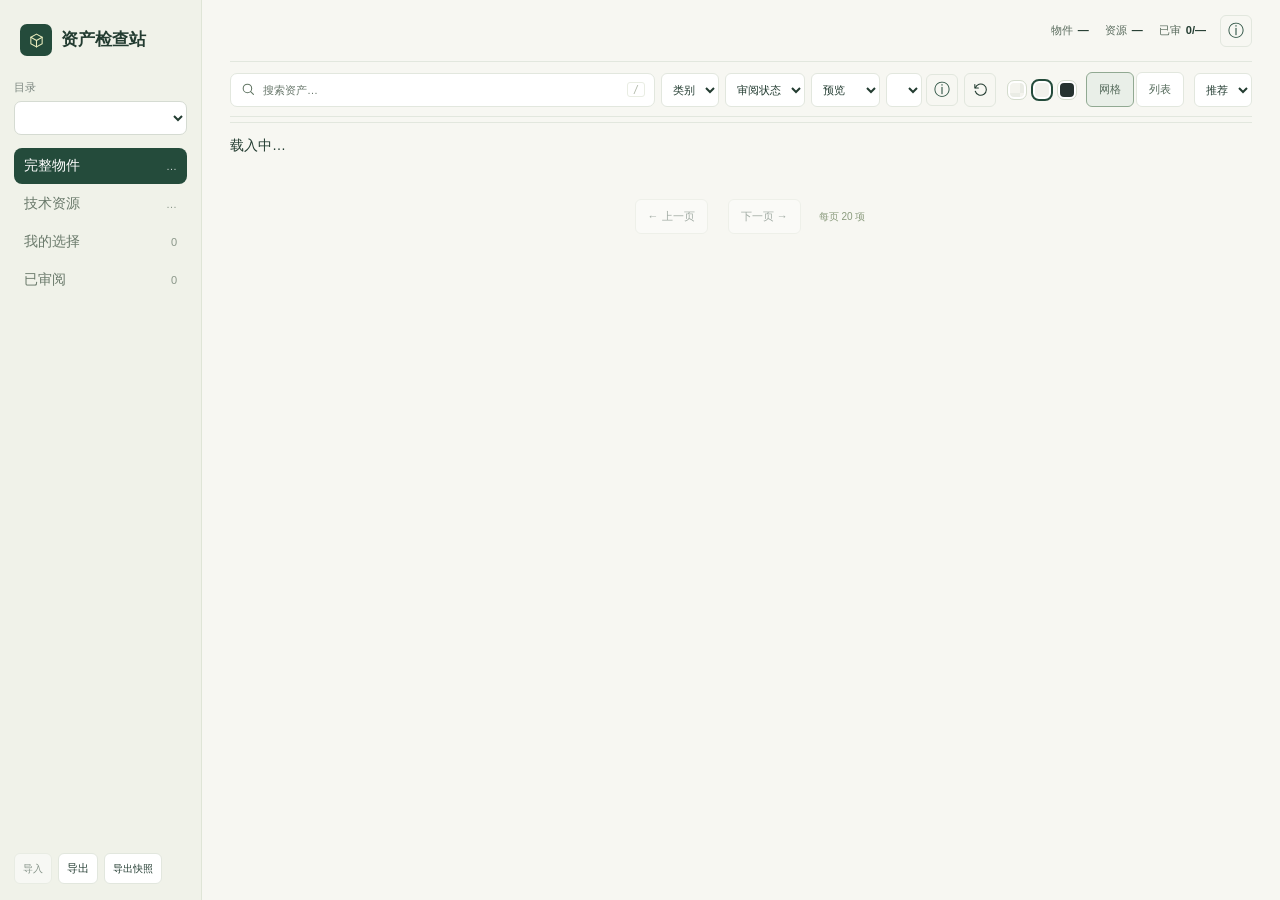
==== apps/reviewer/index.html @ d5996a8d "style(reviewer): strip decorative copy and compact the layout" ====
<!doctype html>
<html lang="zh-CN"><head><meta charset="utf-8"><meta name="viewport" content="width=device-width,initial-scale=1"><meta name="theme-color" content="#244a3a"><meta name="description" content="通用的私有资产审阅工作台"><title>资产检查站</title><link rel="stylesheet" href="style.css"><link rel="stylesheet" href="player-layout.css"><link rel="stylesheet" href="project-panels.css"></head>
<body>
<aside class="sidebar">
  <a class="brand" href="#" aria-label="回到完整物件"><span class="brand-icon"><svg width="21" height="21" viewBox="0 0 24 24" fill="none" stroke="currentColor" stroke-width="1.5" stroke-linecap="round" stroke-linejoin="round" aria-hidden="true"><path d="m12 3 8 4.5v9L12 21l-8-4.5v-9L12 3Z"/><path d="m4 7.5 8 4.5 8-4.5M12 12v9"/></svg></span><span>资产检查站</span></a>
  <label class="project-switch">目录<select id="project-switch" aria-label="选择资产目录"></select></label>
  <button class="nav active" data-view="objects">完整物件<b id="object-count">…</b></button>
  <button class="nav" data-view="technical">技术资源<b id="all-count">…</b></button>
  <button class="nav" data-view="selected">我的选择<b id="selected-count">0</b></button>
  <button class="nav" data-view="reviewed">已审阅<b id="reviewed-count">0</b></button>
  <div class="side-bottom">
    <button id="import-btn" class="text-btn" disabled>导入</button>
    <button id="export-all" class="light-btn">导出</button>
    <button id="export-snapshot" class="text-btn" title="导出完整审阅快照">导出快照</button>
    <input type="file" id="import-file" accept="application/json,.json" hidden>
    <input type="file" id="restore-file" accept="application/json,.json" hidden>
  </div>
</aside>
<main>
<header>
  <h1 id="project-label"></h1>
  <div class="stats" aria-label="资产统计">
    <div><span>物件</span><strong id="stat-mesh">—</strong></div>
    <div><span>资源</span><strong id="stat-preview">—</strong></div>
    <div><span>已审</span><strong><span id="stat-reviewed">0</span><span id="stat-progress">/—</span></strong></div>
  </div>
  <button id="audit-btn" class="audit-btn icon-btn" title="资源说明" aria-label="资源说明">ⓘ</button>
</header>
<p id="offline-consumer-link" hidden></p>
<section class="catalogue">
  <div class="catalogue-toolbar">
    <div class="filters">
      <label class="search"><svg width="16" height="16" viewBox="0 0 24 24" fill="none" stroke="currentColor" stroke-width="1.5" stroke-linecap="round" aria-hidden="true"><circle cx="10.5" cy="10.5" r="6"/><path d="m15 15 4 4"/></svg><input id="search" type="search" placeholder="搜索资产…" aria-label="搜索资产"><kbd>/</kbd></label>
      <select id="category-filter" aria-label="筛选类别"><option value="all">类别</option></select>
      <select id="review-filter" aria-label="筛选审阅状态"><option value="all">审阅状态</option><option value="pending">未审</option><option value="keep">保留</option><option value="check">待查</option><option value="skip">不用</option></select>
      <select id="preview-filter" aria-label="筛选预览"><option value="all">预览</option><option value="yes">有预览</option><option value="no">无预览</option></select>
      <select id="animation-filter" hidden aria-label="筛选动画与特效恢复状态"><option value="all">动作与特效</option><option value="references">动画引用</option><option value="playable">可播放</option></select>
      <div id="render-summary" class="render-summary"><select id="default-profile" aria-label="默认预览渲染方式" title="默认预览渲染方式"></select><button id="profiles-btn" class="text-btn icon-btn" title="渲染方式说明" aria-label="渲染方式说明">ⓘ</button></div>
      <button id="clear-filters" class="icon-btn" title="清除筛选" aria-label="清除筛选"><svg width="16" height="16" viewBox="0 0 24 24" fill="none" stroke="currentColor" stroke-width="1.5" stroke-linecap="round" stroke-linejoin="round" aria-hidden="true"><path d="M4 5v5h5"/><path d="M4.7 9.5a8 8 0 1 1-.1 5"/></svg></button>
    </div>
    <div class="list-options">
      <div class="background-control" role="group" aria-label="预览背景">
        <button class="swatch checker" data-bg="checker" title="棋盘" aria-label="棋盘背景"></button>
        <button class="swatch light active" data-bg="light" title="浅色" aria-label="浅色背景"></button>
        <button class="swatch dark" data-bg="dark" title="深色" aria-label="深色背景"></button>
      </div>
      <div class="layout-control" role="group" aria-label="显示布局"><button id="layout-grid" class="light-btn" aria-pressed="true">网格</button><button id="layout-list" class="light-btn" aria-pressed="false">列表</button></div>
      <select id="dataset-select" aria-label="选择资源数据集" hidden></select>
      <select id="sort" aria-label="排序"><option value="featured">推荐</option><option value="name">名称</option><option value="triangles">面数</option><option value="type">类型</option></select>
    </div>
    <div id="facet-filters" class="facet-filters"></div>
    <p id="default-profile-note" class="notice error" role="alert" hidden></p>
  </div>
  <div class="tabs" id="tabs" role="tablist" aria-label="资产类型"></div>
  <p id="result-description" role="status">载入中…</p>
  <div id="load-error" class="notice error" hidden></div>
  <div id="storage-warning" class="notice" hidden>浏览器存储不可用。当前标记仅保留到本页关闭，请及时导出审阅记录。</div>
  <div id="grid" class="grid" role="region" tabindex="-1" aria-live="polite"></div>
  <div class="empty" id="empty" hidden><h3>没有匹配结果</h3><button id="empty-reset" class="primary-btn">清除筛选</button></div>
  <nav id="pagination" class="pagination" aria-label="资产分页"><span id="shown-count" class="page-range" aria-live="polite"></span><div class="pagination-controls"><button id="page-prev" class="light-btn" aria-label="上一页资产" disabled>← 上一页</button><div id="page-numbers" class="page-numbers" aria-label="页码"></div><button id="page-next" class="light-btn" aria-label="下一页资产" disabled>下一页 →</button></div><small id="page-summary">每页 20 项</small></nav>
</section>
<footer hidden><div class="mobile-footer"><button id="mobile-audit" class="text-btn">资源说明</button><button id="mobile-import" class="text-btn" disabled>导入</button></div></footer>
</main>
<div id="selection-bar" class="selection-bar" hidden><div>已选 <strong id="selection-number">0</strong> 项<button id="clear-selection" class="text-btn">清空</button></div><div><button id="compare-btn" class="light-btn">比较</button><button id="export-csv" class="light-btn">导出 CSV</button><button id="export-json" class="primary-btn">导出 JSON</button></div></div>
<dialog id="detail-modal" class="detail-modal"><div class="modal-top"><div class="detail-heading"><h2 id="detail-title"></h2><div id="detail-id" class="mono"></div><div id="detail-tags" class="tags"></div></div><div class="modal-actions"><span id="detail-index"></span><button id="prev-asset" class="icon-btn" aria-label="上一个资产" title="上一个资产"><svg aria-hidden="true" viewBox="0 0 24 24" width="18" height="18" fill="none" stroke="currentColor" stroke-width="1.7" stroke-linecap="round" stroke-linejoin="round"><path d="m15 6-6 6 6 6"/></svg></button><button id="next-asset" class="icon-btn" aria-label="下一个资产" title="下一个资产"><svg aria-hidden="true" viewBox="0 0 24 24" width="18" height="18" fill="none" stroke="currentColor" stroke-width="1.7" stroke-linecap="round" stroke-linejoin="round"><path d="m9 6 6 6-6 6"/></svg></button><button class="icon-btn" popovertarget="detail-evidence" aria-label="预览说明" title="预览说明">ⓘ</button><button class="close-modal icon-btn" aria-label="关闭">✕</button></div></div><div class="detail-layout"><section class="preview-panel" aria-label="模型与播放器" tabindex="-1"><div class="render-control-bar"><select id="resource-variant" aria-label="选择关联模型或实现" hidden></select><button id="toggle-render-compare" class="light-btn">渲染对比</button></div><div id="render-viewports" class="render-viewports"><div class="render-pane"><label class="profile-selector">视图 A<select id="profile-a" aria-label="视图 A 渲染模式"></select></label><div id="preview-stage" class="preview-stage light"></div></div><div class="render-pane" id="compare-pane" hidden><label class="profile-selector">视图 B<select id="profile-b" aria-label="视图 B 渲染模式"></select></label><div id="preview-stage-b" class="preview-stage light"></div></div></div><div class="preview-toolbar"><span id="preview-caption"></span><div><button id="wireframe-btn" class="light-btn" hidden>线框</button><button id="reset-camera" class="light-btn" hidden>重置视角</button></div></div><section id="animation-panel" class="animation-panel" aria-label="原始动作预览" hidden><div class="animation-heading"><strong id="animation-heading-label">动作</strong><span id="animation-loop"></span></div><div class="animation-choices"><label id="animation-library-wrap" class="animation-mode-selector" hidden>查看<select id="animation-library" aria-label="动作内容分类"><option value="recommended">推荐动作</option><option value="clips">原始片段</option><option value="references">未转换引用</option></select></label><label id="animation-mode-wrap" class="animation-mode-selector" hidden>恢复模式<select id="animation-mode" aria-label="选择动作恢复模式"><option value="constraint">离线约束重建</option><option value="source">原始轨道</option></select></label></div><div id="animation-controls" hidden><div class="animation-main-controls"><button id="animation-toggle" class="primary-btn" aria-label="播放当前原始动作" aria-pressed="false">播放</button><button id="animation-stop" class="light-btn" aria-label="停止并回到动作起点">停止</button><label>动作<select id="animation-clip" aria-label="选择动作或流程"></select></label><label>速度<select id="animation-speed" aria-label="动作播放速度"><option value="0.1">0.1×</option><option value="0.25">0.25×</option><option value="0.5">0.5×</option><option value="1" selected>1×</option><option value="1.5">1.5×</option><option value="2">2×</option></select></label><label>重复<select id="animation-repeat" aria-label="当前选择重复方式"><option value="source">按源设置</option><option value="once">仅一次</option><option value="repeat">循环</option></select></label></div><div class="animation-progress"><input id="animation-seek" type="range" min="0" max="1000" step="1" value="0" aria-label="动作时间"><output id="animation-time">0.00 秒 / 0.00 秒</output></div></div><p id="animation-status" role="status"></p></section></section><section class="detail-info"><label class="selection-check"><input type="checkbox" id="detail-selected"> 加入我的选择</label><div id="detail-metrics" class="detail-metrics"></div><div aria-live="polite"><section id="model-warnings" aria-labelledby="model-warnings-title" hidden><h3 id="model-warnings-title">模型预览限制</h3><ul id="model-warnings-list"></ul><p id="model-warnings-extra" hidden></p></section></div><div id="detail-evidence" class="player-evidence" popover role="region" aria-label="预览说明"><h3>预览说明</h3><p id="preview-interaction"></p><p id="preview-playback-note"></p><p id="profile-note-a" class="profile-note"></p><p id="profile-note-b" class="profile-note" hidden></p><p id="animation-current-summary" class="animation-current-summary"></p><p id="animation-clip-note" class="animation-clip-note" hidden></p><a id="animation-evidence-link" class="text-btn" target="_blank" rel="noopener" hidden>动作来源</a><details id="animation-clip-limitations" hidden><summary>当前片段的来源、误差与限制</summary><p id="animation-clip-limitations-text"></p></details><details id="animation-overall-limitations" hidden><summary>这个物件的整体恢复范围</summary><p id="animation-overall-limitations-text"></p></details><details id="animation-limitations" hidden></details><button id="animation-source" class="text-btn" hidden>源元数据</button><p class="preview-disclaimer" id="preview-disclaimer"></p><div class="assembly-evidence" id="assembly-evidence"></div></div><details class="technical-details"><summary>技术详情</summary><section id="item-evidence" class="item-evidence" hidden></section></details><div id="object-relations" class="object-relations"></div><div class="info-section"><h3>审阅</h3><div class="review-buttons"><button data-status="pending">未审</button><button data-status="keep">保留</button><button data-status="check">待查</button><button data-status="skip">不用</button></div><label for="comment">备注</label><textarea id="comment" maxlength="10000"></textarea><div id="save-status" class="save-status" role="status"></div></div><div class="info-section"><h3>来源与恢复</h3><dl id="detail-provenance"></dl><div id="detail-downloads" class="detail-downloads"></div></div></section></div></dialog>
<dialog id="weapon-effects-modal" class="text-modal"><div class="modal-top"><h2>枪口、弹道与弹壳</h2><button class="close-modal icon-btn" aria-label="关闭">✕</button></div><div id="weapon-effects-content"><p>载入中…</p></div></dialog><dialog id="research-modal" class="text-modal"><div class="modal-top"><h2>程序与地形</h2><button class="close-modal icon-btn" aria-label="关闭">✕</button></div><div id="research-content"></div></dialog><dialog id="resource-modal" class="text-modal"><div class="modal-top"><h2 id="resource-title">组成资源</h2><button class="close-modal icon-btn" aria-label="关闭">✕</button></div><div id="resource-content"></div></dialog><dialog id="profiles-modal" class="text-modal"><div class="modal-top"><h2>渲染方式与证据</h2><button class="close-modal icon-btn" aria-label="关闭">✕</button></div><div id="profiles-content"></div></dialog><dialog id="audit-modal" class="text-modal"><div class="modal-top"><h2>资源说明</h2><button class="close-modal icon-btn" aria-label="关闭">✕</button></div><div id="audit-content"></div></dialog>
<dialog id="compare-modal" class="compare-modal"><div class="modal-top"><h2>比较</h2><button class="close-modal icon-btn" aria-label="关闭">✕</button></div><div id="compare-grid"></div></dialog>
<div id="toast" role="status" hidden></div><script type="module" src="app.mjs"></script></body></html>
---- apps/reviewer/style.css ----
:root{--green:#244b3b;--green-dark:#173c2c;--green-pale:#e9efe8;--cream:#f7f7f2;--paper:#fff;--ink:#233c31;--muted:#7c8780;--border:#e2e7de;--orange:#bc8152;--shadow:0 6px 26px #18392b08}*{box-sizing:border-box}body{margin:0;background:var(--cream);font-family:Inter,-apple-system,BlinkMacSystemFont,"Segoe UI","PingFang SC","Microsoft YaHei",sans-serif;color:var(--ink);font-size:14px}button,input,select,textarea{font:inherit}button{cursor:pointer}button,a,input,textarea,select{touch-action:manipulation}button:focus-visible,a:focus-visible,input:focus-visible,select:focus-visible,textarea:focus-visible{outline:3px solid #81a88a;outline-offset:3px}button{color:inherit}a{color:inherit}.sidebar{position:fixed;inset:0 auto 0 0;width:232px;background:#f0f2e9;border-right:1px solid #dfe5d7;display:flex;flex-direction:column;padding:37px 20px 25px;z-index:10}.brand{display:flex;gap:12px;align-items:flex-start;text-decoration:none;font-size:21px;letter-spacing:1.8px;font-weight:800;line-height:1.12;padding:0 8px}.brand-icon{display:grid;place-items:center;width:42px;height:42px;border-radius:12px;background:var(--green);color:#e8ebbd;font-size:34px;margin-top:3px}.brand small{font-size:11px;display:block;letter-spacing:4px;margin-top:10px;font-weight:500}.side-label{font-size:9px;letter-spacing:2px;color:#8a957b;margin:26px 9px 30px}.nav-label{font-size:11px;color:#8a958c;padding:0 12px;margin-bottom:11px}.category-label{margin-top:27px}.nav{display:flex;align-items:center;gap:11px;width:100%;background:none;border:0;border-radius:8px;padding:12px;text-align:left;margin:3px 0;color:#69796a}.nav:hover{background:#e6ebdf}.nav.active{background:var(--green);color:white;box-shadow:0 4px 8px #1430210c}.nav span{width:16px;font-size:18px}.nav b{font-size:11px;margin-left:auto;font-weight:500;color:inherit;opacity:.75}.side-bottom{margin-top:auto;padding:24px 9px 0}.audit-btn{border:0;border-bottom:1px solid #dce3d4;background:none;width:100%;text-align:left;padding:0 0 20px;font-size:12px}.audit-btn span{float:right}.private-label{font-size:11px;margin-top:20px}.private-label span{font-size:9px;color:#7e9c6c;margin-right:5px}.side-bottom p{font-size:10px;line-height:1.9;color:var(--muted);margin:9px 0}.text-btn{background:none;border:0;padding:0;color:var(--green);font-size:12px;text-decoration:underline;text-underline-offset:3px}.side-bottom .text-btn{font-size:10px}main{margin-left:232px;padding:45px 46px 20px;max-width:1900px}header{display:flex;align-items:center;justify-content:space-between;margin-bottom:29px}.eyebrow{font-size:10px;letter-spacing:1.5px;color:#8a9789;display:flex;align-items:center;gap:7px}.eyebrow>span:first-child{color:#8b9e77;font-size:8px}.tag{font-size:8px;border:1px solid #d7dfcf;border-radius:4px;padding:3px 5px;margin-left:7px;letter-spacing:1px;color:#6c806a}h1{font-family:Georgia,"Songti SC","STSong",serif;font-size:35px;line-height:1.4;letter-spacing:1px;font-weight:500;margin:14px 0 8px}.subtitle{color:#829080;font-size:12px;letter-spacing:.5px;margin:0}.subtitle span{margin:0 12px;color:#c1c8ba}.header-note{font-size:11px;color:#9ba393;text-align:right;line-height:2.2;border-left:1px solid var(--border);padding-left:25px}.header-note strong{font-weight:400;color:#788773}.stats{display:grid;grid-template-columns:repeat(4,1fr);background:white;border:1px solid var(--border);border-radius:13px;margin-bottom:37px;padding:24px 0;box-shadow:var(--shadow)}.stats>div{display:flex;flex-direction:column;padding:0 27px;border-right:1px solid var(--border)}.stats>div:last-child{border:0}.stats span{font-size:11px;color:#83907f}.stats strong{font-size:29px;line-height:1.6;font-weight:600;letter-spacing:-1px}.stats strong>span{font-size:inherit;color:inherit}.stats em{font-size:14px;letter-spacing:0;font-weight:400;font-style:normal;color:#a1a99b}.stats small{font-size:10px;color:#a4ad9e}.section-head{display:flex;justify-content:space-between;align-items:center;margin-bottom:23px}h2{font-size:19px;font-weight:600;letter-spacing:.3px;margin:0}.section-head h2 span{font-size:11px;background:#e9ede3;padding:3px 7px;border-radius:4px;font-weight:400;margin-left:9px;color:#778972}.section-head p{font-size:11px;color:#9ba594;margin:8px 0 0}.light-btn,.primary-btn,.icon-btn{border:1px solid var(--border);background:white;border-radius:6px;padding:9px 12px;font-size:11px;white-space:nowrap}.light-btn:hover{background:#f0f3ed}.primary-btn{background:var(--green);color:#fff;border-color:var(--green)}.primary-btn:hover{background:var(--green-dark)}.icon-btn{font-size:17px;padding:5px 9px;background:transparent;line-height:1.4}.tabs{display:flex;gap:22px;border-bottom:1px solid var(--border);margin-bottom:18px;overflow-x:auto}.tab{flex-shrink:0;border:0;background:none;font-size:12px;padding:0 0 12px;color:#83907f;border-bottom:2px solid transparent}.tab span{font-size:10px;margin-left:5px;color:#a2ad99}.tab.active{color:var(--green);border-bottom-color:var(--green);font-weight:600}.filters{display:flex;gap:9px}.search{display:flex;align-items:center;border:1px solid var(--border);border-radius:7px;background:white;flex:1;min-width:130px;padding:0 12px}.search>span{font-size:23px;color:#88947e;margin-right:9px}.search input{background:transparent;border:0;outline:0;width:100%;font-size:11px;padding:11px 0;color:var(--ink)}.search input::placeholder{color:#a1aa9a}.search kbd{font-size:10px;border:1px solid #e9ede3;padding:1px 5px;border-radius:3px;color:#b2baaa}.filters select,.background-control select{border:1px solid var(--border);border-radius:6px;font-size:11px;color:#798772;background:white;padding:0 25px 0 10px;max-width:180px}.list-options{display:flex;align-items:center;justify-content:space-between;margin:19px 0 13px;color:#95a08c;font-size:10px;gap:10px}.background-control{display:flex;align-items:center;gap:6px}.background-control>span{margin-right:4px}.background-control select{font-size:10px;padding:5px 20px 5px 9px;margin-left:10px;max-width:140px;background:transparent}.swatch{width:18px;height:18px;border:2px solid white;border-radius:3px;outline:1px solid #d4dccd}.swatch.active{outline:2px solid var(--green)}.checker{background-color:#f4f4ee;background-image:linear-gradient(45deg,#eaece5 25%,transparent 25%),linear-gradient(-45deg,#eaece5 25%,transparent 25%),linear-gradient(45deg,transparent 75%,#eaece5 75%),linear-gradient(-45deg,transparent 75%,#eaece5 75%);background-size:20px 20px;background-position:0 0,0 10px,10px -10px,-10px 0}.light{background:#f1f1ec}.dark{background:#26322f}.grid{display:grid;grid-template-columns:repeat(4,minmax(0,1fr));gap:17px}.asset-card{border:1px solid var(--border);border-radius:10px;background:white;overflow:hidden;transition:box-shadow .2s,border-color .2s;position:relative;min-width:0}.asset-card:hover{border-color:#abb9a0;box-shadow:0 6px 18px #1739220a}.asset-card.selected{border-color:#517956;box-shadow:0 0 0 1px #517956}.card-preview{aspect-ratio:1.3;position:relative;overflow:hidden;cursor:pointer;display:flex;align-items:center;justify-content:center;width:100%;border:0}.card-preview img{height:100%;width:100%;object-fit:contain;transition:transform .25s}.card-preview:hover img{transform:scale(1.045)}.card-type{position:absolute;bottom:9px;left:9px;display:inline-flex;align-items:center;border:1px solid #dbe2d3;background:#fffffff0;border-radius:4px;padding:4px 6px;font-size:9px;color:#78866f;line-height:1}.card-check{position:absolute;top:10px;left:10px;z-index:1;width:18px;height:18px;margin:0;accent-color:var(--green);cursor:pointer}.card-review{position:absolute;top:10px;right:10px;z-index:1;border-radius:4px;padding:3px 5px;font-size:9px;background:#fff9;color:#7c8876}.card-review.keep{background:#e5f1df;color:#53773f}.card-review.check{background:#fff1d4;color:#ac7a21}.card-review.skip{background:#e9e9e6;color:#81867d}.card-body{padding:13px 13px 12px;cursor:pointer}.card-body h3{font-size:12px;font-weight:600;line-height:1.5;margin:0 0 6px;white-space:nowrap;overflow:hidden;text-overflow:ellipsis}.card-meta{display:flex;justify-content:space-between;font-size:9px;color:#9da694;gap:4px}.card-source{font-size:9px;color:#b2b9ac;margin-top:9px;white-space:nowrap;overflow:hidden;text-overflow:ellipsis;border-top:1px solid #f0f2ec;padding-top:8px}.placeholder-preview{display:flex;flex-direction:column;gap:12px;align-items:center;font-size:10px;color:#8d9b83;text-align:center;max-width:90%;line-height:1.6}.placeholder-preview strong{font-size:37px;font-weight:400;color:#afba9d}.load-more-row{display:flex;align-items:center;justify-content:center;gap:15px;margin:28px 0 36px}.load-more-row span{font-size:10px;color:#9ba793}footer{display:flex;justify-content:space-between;border-top:1px solid var(--border);padding:19px 0 85px;color:#a7b09e;font-size:9px;letter-spacing:.7px}.selection-bar{position:fixed;bottom:24px;left:calc(232px + 46px);right:46px;max-width:1530px;z-index:15;display:flex;justify-content:space-between;align-items:center;border:1px solid #d6dfcd;background:#ffffffed;backdrop-filter:blur(12px);box-shadow:0 5px 25px #183a2315;border-radius:10px;padding:12px 17px;font-size:12px;gap:10px}.selection-bar>div{display:flex;align-items:center;gap:12px}.selection-bar small{font-size:9px;color:#9aa68f;margin-left:5px}.selection-dot{height:7px;width:7px;background:#769d63;border-radius:100%}.selection-bar .text-btn{margin-left:6px;font-size:10px}.empty{padding:80px 20px;text-align:center}.empty>span{font-size:40px;color:#a8b39e}.empty h3{font-weight:500}.empty p{color:#8e9c84;font-size:12px}.empty button{margin-top:15px}.notice{padding:13px;border:1px solid #dccca2;background:#fff6dc;font-size:12px;border-radius:7px;line-height:1.7;margin-bottom:15px}.notice.error{background:#fff0e6;border-color:#deba9d}dialog{border:1px solid var(--border);border-radius:15px;padding:0;background:#fff;color:var(--ink);box-shadow:0 20px 80px #18342325;max-height:92vh;width:min(1140px,95vw)}dialog::backdrop{background:#182b225f;backdrop-filter:blur(4px)}.modal-top{display:flex;justify-content:space-between;align-items:center;padding:19px 23px;border-bottom:1px solid var(--border);gap:10px}.modal-top>div:last-child{display:flex;gap:7px}.modal-top .eyebrow span{font-size:10px;margin-left:15px;color:#96a28b}.modal-top .icon-btn{border:0}.detail-layout{display:grid;grid-template-columns:minmax(0,1.3fr) minmax(320px,1fr);max-height:calc(92vh - 73px);overflow:auto}.preview-panel{padding:22px;background:#f9faf6;min-width:0;border-right:1px solid var(--border)}.preview-stage{position:relative;aspect-ratio:1.06;border:1px solid var(--border);border-radius:10px;display:flex;align-items:center;justify-content:center;overflow:hidden}.preview-stage img{width:100%;height:100%;object-fit:contain}.preview-stage canvas{width:100%;height:100%;touch-action:none;cursor:grab;display:block}.preview-stage canvas:active{cursor:grabbing}.preview-stage audio{max-width:85%}.preview-toolbar{display:flex;align-items:center;justify-content:space-between;font-size:10px;color:#8d9a81;margin-top:13px;gap:10px}.preview-toolbar>div{display:flex;gap:5px}.preview-toolbar button{font-size:10px;padding:6px 8px}.preview-disclaimer{font-size:10px;line-height:1.9;color:#a2ac97;margin:18px 0 5px}.detail-info{padding:24px 26px 30px;min-width:0}.tags{display:flex;gap:7px;margin-bottom:12px;flex-wrap:wrap}.tags span{font-size:9px;background:#eef2e7;color:#7a8c6d;border-radius:4px;padding:4px 6px}.detail-info h2{font-size:23px;overflow-wrap:anywhere;line-height:1.35}.mono{font-family:ui-monospace,SFMono-Regular,monospace;font-size:10px;color:#a4ad9a;margin-top:8px;overflow-wrap:anywhere}.selection-check{font-size:11px;display:flex;gap:6px;align-items:center;margin:17px 0;color:#6f8064}.selection-check input{accent-color:var(--green)}.detail-metrics{display:grid;grid-template-columns:1fr 1fr;gap:11px;border:1px solid var(--border);background:#f8faf5;border-radius:7px;padding:14px}.detail-metrics span{font-size:9px;color:#9ca88f;display:block;margin-bottom:5px}.detail-metrics strong{font-size:13px;font-weight:500;color:#667a58}.info-section{border-top:1px solid var(--border);margin-top:22px;padding-top:18px}.info-section h3{font-size:12px;margin:0 0 14px;font-weight:600}.info-section h3 small{font-size:9px;font-weight:400;color:#a1ad93;float:right}.review-buttons{display:grid;grid-template-columns:repeat(4,1fr);gap:5px}.review-buttons button{font-size:10px;padding:8px 2px;border:1px solid var(--border);background:white;border-radius:5px;white-space:nowrap}.review-buttons button.active{background:var(--green);border-color:var(--green);color:white}.info-section>label{font-size:11px;color:#86967a;display:block;margin:16px 0 9px}.info-section textarea{width:100%;min-height:100px;border:1px solid var(--border);border-radius:6px;background:#fcfdf9;padding:11px;font-size:11px;color:var(--ink);line-height:1.8;resize:vertical}.info-section textarea::placeholder{color:#b3bcaa}.save-status{font-size:9px;color:#9eab90;margin-top:7px}dl{margin:0;font-size:10px;line-height:1.8}dt{color:#a2ae95;float:left;clear:left;width:82px}dd{margin-left:88px;color:#788a6b;overflow-wrap:anywhere;margin-bottom:8px}.text-modal{width:min(700px,93vw)}.text-modal #audit-content{padding:22px 28px 30px;font-size:12px;color:#77866c;line-height:1.9}.text-modal h3{font-size:13px;color:var(--ink);margin:23px 0 8px}.text-modal p{margin:8px 0}.text-modal ul{padding-left:20px}.text-modal a{color:var(--green)}.text-modal code{font-size:10px;overflow-wrap:anywhere}.compare-modal{width:min(1300px,95vw)}.compare-modal .modal-top>div{display:block}.compare-modal p{font-size:11px;color:#95a18a;margin:7px 0 0}#compare-grid{display:grid;grid-template-columns:repeat(var(--cols),minmax(0,1fr));gap:16px;padding:22px;overflow:auto}.compare-item{min-width:0}.compare-image{aspect-ratio:1.2;border-radius:8px;display:flex;align-items:center;justify-content:center;overflow:hidden}.compare-image img{width:100%;height:100%;object-fit:contain}.compare-item h3{font-size:13px;overflow-wrap:anywhere;min-height:34px}.compare-item .detail-metrics{margin-bottom:16px}.compare-item .primary-btn{margin-top:16px;width:100%}#toast{position:fixed;bottom:100px;left:50%;transform:translateX(-50%);z-index:100;background:var(--green-dark);color:#fff;padding:12px 20px;border-radius:8px;box-shadow:0 5px 25px #12332120;font-size:12px;max-width:90vw;line-height:1.7}.mobile-only{display:none}[hidden]{display:none!important}
@media(min-width:1500px){.grid{grid-template-columns:repeat(5,minmax(0,1fr))}main{padding-left:55px;padding-right:55px}}@media(max-width:1150px){main{padding:35px 26px 20px}.grid{grid-template-columns:repeat(3,minmax(0,1fr));gap:13px}.selection-bar{left:258px;right:26px}.header-note{display:none}.stats>div{padding:0 19px}.tabs{gap:16px}}@media(max-width:850px){.sidebar{width:190px;padding:28px 13px 20px}.brand{font-size:18px;gap:9px}.brand-icon{width:32px;height:36px;font-size:28px}.side-label{letter-spacing:1.4px}.side-bottom{padding-left:6px;padding-right:6px}main{margin-left:190px;padding:28px 21px}.grid{grid-template-columns:repeat(2,minmax(0,1fr))}h1{font-size:29px}.stats{padding:19px 0}.stats>div{padding:0 13px}.stats strong{font-size:23px}.stats small{font-size:8px}.stats span{font-size:10px}.filters{flex-wrap:wrap}.search{flex-basis:100%}.filters select{height:33px;flex:1;max-width:none}.selection-bar{left:211px;right:21px;flex-wrap:wrap}.selection-bar>div:last-child{width:100%;justify-content:flex-end}.detail-layout{grid-template-columns:1fr 1fr}.preview-panel{padding:16px}.detail-info{padding:20px 18px}.preview-toolbar{flex-wrap:wrap}.detail-info h2{font-size:20px}.review-buttons{grid-template-columns:1fr 1fr}.background-control>span{display:none}}@media(max-width:620px){.sidebar{position:relative;width:100%;padding:19px 20px 0;display:flex;flex-direction:row;flex-wrap:wrap;align-items:center;gap:0;background:#eef2e7;border:0;border-bottom:1px solid var(--border)}.brand{font-size:14px;gap:9px;line-height:1.12;padding:0}.brand small{font-size:9px;letter-spacing:3px;margin-top:6px}.brand-icon{height:32px;width:32px;font-size:25px}.side-label{margin:0 0 0 auto;font-size:8px;letter-spacing:1px}.nav-label,.side-bottom,#side-categories{display:none}.sidebar>.nav{width:auto;margin:20px 0 0;padding:11px 13px;border-radius:0;background:none;box-shadow:none;font-size:11px;border-bottom:2px solid transparent;flex:1;gap:7px}.sidebar>.nav.active{color:var(--green);border-color:var(--green);font-weight:600}.sidebar>.nav span{font-size:15px;width:auto}.sidebar>.nav b{font-size:9px}.sidebar>.nav:first-of-type{margin-left:0}.sidebar>.nav:nth-of-type(1){clear:left}.sidebar::after{content:"";height:0;flex-basis:100%;order:0}.brand,.side-label{order:-2}.sidebar>.nav{order:1}main{margin:0;padding:27px 18px 10px}header{margin-bottom:22px}.eyebrow{font-size:8px;letter-spacing:1.1px}h1{font-size:29px;margin:13px 0 10px}.subtitle{font-size:10px}.stats{margin-bottom:27px;padding:17px 0;border-radius:10px}.stats>div{padding:0 10px}.stats strong{font-size:24px}.stats small{font-size:8px;line-height:1.5}.stats span{font-size:9px}.stats em{font-size:10px}.section-head{margin-bottom:22px}.section-head h2{font-size:18px}.section-head p{font-size:10px}.section-head .light-btn{font-size:10px}.tabs{gap:19px}.tab{font-size:11px}.search input{font-size:12px;padding:12px 0}.filters select{font-size:10px}.grid{gap:11px}.card-body{padding:11px 10px}.card-body h3{font-size:11px}.card-source{font-size:8px}.card-meta{font-size:8px}.card-type{font-size:8px;padding:3px 4px;left:7px;bottom:7px}.card-review{font-size:8px;right:7px;top:8px}.card-check{height:16px;width:16px;left:8px;top:8px}.list-options{font-size:9px;align-items:flex-start}.background-control select{font-size:8px;max-width:93px;margin-left:5px}.background-control{gap:5px}.swatch{height:15px;width:15px}.selection-bar{left:12px;right:12px;bottom:12px;padding:10px 12px;gap:8px}.selection-bar>div{font-size:10px}.selection-bar .light-btn,.selection-bar .primary-btn{font-size:9px;padding:8px 10px}.selection-bar>div:last-child{justify-content:space-between;gap:6px}.selection-bar small{display:none}.detail-modal{width:96vw;max-height:94vh}.modal-top{padding:14px 16px}.detail-layout{display:block;max-height:calc(94vh - 63px)}.preview-panel{border-right:0;border-bottom:1px solid var(--border);padding:15px}.preview-stage{aspect-ratio:1.3}.preview-toolbar{font-size:9px}.preview-disclaimer{font-size:9px;margin:10px 0 0}.detail-info{padding:20px}.detail-info h2{font-size:23px}.detail-metrics{grid-template-columns:repeat(4,1fr);padding:12px;gap:8px}.detail-metrics strong{font-size:11px}.detail-metrics span{font-size:8px}.review-buttons{grid-template-columns:repeat(4,1fr)}.info-section textarea{font-size:12px}.text-modal #audit-content{padding:15px 20px}.compare-modal{width:97vw}#compare-grid{gap:10px;padding:15px;grid-template-columns:repeat(var(--cols),minmax(160px,1fr))}.compare-item .detail-metrics{grid-template-columns:1fr 1fr}footer{flex-direction:column;gap:10px;font-size:8px;padding-bottom:100px}.mobile-only{display:none}#toast{bottom:135px}}@media(prefers-reduced-motion:reduce){*{transition:none!important;scroll-behavior:auto!important}}

.detail-downloads{display:flex;gap:8px;margin-top:15px;flex-wrap:wrap}.detail-downloads a{text-decoration:none}.filters select{max-width:146px}.filters{flex-wrap:wrap}.search{min-width:220px}.light-btn.active{background:var(--green-pale);border-color:#6f946a}button:disabled{cursor:not-allowed}
@media(max-width:620px){.filters select{max-width:none;flex-basis:25%;padding-right:18px}.search{flex-basis:100%;min-width:150px}.filters .icon-btn{margin-left:auto}}
/* Object-centred workbench, v2 */
.render-summary{display:flex;align-items:center;justify-content:space-between;gap:16px;border:1px solid #dce5d4;background:#eef3e8;border-radius:9px;padding:15px 18px;margin-bottom:23px}.render-summary>div{display:flex;align-items:center;gap:12px;flex-wrap:wrap}.render-summary strong{font-size:12px;font-weight:500}.render-summary>div>span:last-child{font-size:10px;color:#88967d}.render-summary-icon{font-size:22px;color:#52774c}.render-summary .text-btn{font-size:10px;white-space:nowrap}.object-card .card-preview{aspect-ratio:1.18;background-color:#e9eee1;background-image:radial-gradient(ellipse at 50% 85%,#d9e2d1 0%,transparent 65%)}.object-card .card-body{padding:16px}.object-card .card-body h3{font-size:14px}.object-card .card-description{font-size:10px;color:#90a085;line-height:1.7;margin:7px 0 10px;min-height:17px}.object-card .component-chips{display:flex;gap:5px;flex-wrap:wrap}.object-card .component-chips span{background:#f1f4eb;color:#889b7a;font-size:9px;border-radius:3px;padding:4px 5px}.object-card .card-source{margin-top:12px}.grid.object-grid{grid-template-columns:repeat(3,minmax(0,1fr));gap:22px}.detail-modal{width:min(1390px,96vw)}.detail-layout{grid-template-columns:minmax(0,1.65fr) minmax(345px,1fr)}.preview-panel{padding:22px}.preview-stage{aspect-ratio:1.06;background-color:#edf1e7;border-color:#dfe7d7}.render-control-bar{display:flex;align-items:center;justify-content:space-between;margin-bottom:14px;gap:12px}.render-control-bar>div{display:flex;align-items:center;gap:10px}.render-label{font-size:11px;color:#80936f}.render-control-bar strong{font-size:11px;font-weight:500;color:#5e7550;max-width:210px;white-space:nowrap;text-overflow:ellipsis;overflow:hidden}.render-viewports{display:grid;grid-template-columns:1fr;gap:12px}.render-viewports.comparing{grid-template-columns:1fr 1fr}.render-viewports.comparing .preview-stage{aspect-ratio:.85}.profile-selector{display:flex;align-items:center;justify-content:space-between;font-size:10px;color:#94a287;margin-bottom:9px;gap:10px}.profile-selector select{background:white;color:#567346;font-size:11px;border:1px solid #d7e1cf;border-radius:5px;padding:8px;flex:1;min-width:0;max-width:100%}.profile-note{font-size:9px;line-height:1.8;color:#91a080;padding:8px 2px;min-height:40px}.assembly-evidence{border:1px solid #dfe8d6;border-radius:7px;background:#f2f6ed;padding:14px;margin-top:18px;font-size:10px;color:#879b77;line-height:1.8}.assembly-evidence strong{font-size:11px;color:#5f7c4d;font-weight:500;display:block;margin-bottom:5px}.object-relations{border-top:1px solid var(--border);padding-top:17px;margin-top:19px}.object-relations h3{font-size:12px;margin:0 0 12px}.relation-group{border:1px solid #e1e8da;border-radius:7px;margin:8px 0;background:#fcfdf9}.relation-group summary{padding:10px 11px;font-size:11px;color:#718764;cursor:pointer;list-style-position:inside}.relation-group summary span{float:right;color:#a0ad93;font-size:9px}.relation-list{padding:0 8px 8px;display:flex;flex-wrap:wrap;gap:5px}.relation-list button{border:1px solid #e1e8d9;background:white;border-radius:4px;padding:6px 8px;font-size:9px;color:#7b8f6e;max-width:100%;overflow:hidden;text-overflow:ellipsis;white-space:nowrap}.relation-empty{font-size:10px;color:#acb69f;padding:0 12px 10px;line-height:1.7}.relation-thumbnails{display:flex;gap:6px;padding:0 8px 8px;flex-wrap:wrap}.relation-thumbnails button{background:#f0f3e9;border:1px solid #dfe6d5;border-radius:4px;width:52px;height:52px;padding:0;overflow:hidden}.relation-thumbnails img{width:100%;height:100%;object-fit:contain}#resource-content{padding:20px 25px;max-height:70vh;overflow:auto}#resource-content>img{display:block;max-width:100%;max-height:260px;object-fit:contain;margin:0 auto 20px;background-color:#f2f3ed}.resource-note{font-size:11px;line-height:1.8;color:#8c9e7c}.profile-evidence-card{border:1px solid #e1e7d9;border-radius:8px;padding:17px;margin:12px 0}.profile-evidence-card h3{font-size:14px;margin:0 0 8px;color:#567146}.profile-evidence-card .evidence-status{display:inline-block;font-size:9px;padding:3px 5px;border-radius:4px;background:#eaf0e2;margin-bottom:8px}.profile-evidence-card p,.profile-evidence-card li{font-size:11px;line-height:1.8;color:#8c9b7d}.profile-evidence-card code{font-size:10px;word-break:break-all}.profile-evidence-card.unsupported{background:#fafaf6}.profile-evidence-card.unsupported .evidence-status{background:#f2ecd9;color:#9b8754}#profiles-content{padding:15px 24px 24px}body[data-mode="objects"] .tabs{gap:22px}.recovery-badge{position:absolute;bottom:10px;right:10px;font-size:8px;background:#e9f1dfe8;border:1px solid #d7e1c9;color:#70885f;border-radius:4px;padding:4px 6px}.object-title{display:flex;align-items:baseline;gap:10px;flex-wrap:wrap}.object-title small{font-size:10px;color:#a1ac94;font-weight:400}.profile-status-inline{font-size:9px;background:#f1ecd8;color:#9b8551;border-radius:3px;padding:3px 5px;margin-left:4px}
@media(min-width:1550px){.grid.object-grid{grid-template-columns:repeat(4,minmax(0,1fr))}}@media(max-width:1050px){.grid.object-grid{grid-template-columns:repeat(2,minmax(0,1fr))}.detail-layout{grid-template-columns:minmax(0,1.2fr) minmax(315px,1fr)}.render-viewports.comparing{grid-template-columns:1fr}.render-viewports.comparing .preview-stage{aspect-ratio:1.15}.render-summary>div>span:last-child{display:none}.render-control-bar{flex-wrap:wrap}.preview-panel{padding:16px}}@media(max-width:620px){.sidebar>.nav{font-size:10px;padding:11px 8px;gap:4px}.sidebar>.nav span{display:none}.sidebar>.nav b{font-size:8px}.grid.object-grid{gap:12px}.object-card .card-body{padding:12px}.object-card .card-body h3{font-size:12px}.object-card .component-chips{gap:3px}.object-card .component-chips span{font-size:8px;padding:3px}.object-card .card-description{font-size:9px;margin:5px 0 8px}.object-card .card-preview{aspect-ratio:1.05}.render-summary{padding:12px;margin-bottom:18px;gap:8px}.render-summary>div{gap:6px}.render-summary strong{font-size:10px}.render-summary .text-btn{font-size:8px}.render-summary-icon{font-size:18px}.detail-layout{display:block}.render-viewports.comparing{grid-template-columns:1fr 1fr}.render-viewports.comparing .preview-stage{aspect-ratio:.8}.profile-selector{font-size:9px;display:block}.profile-selector select{width:100%;margin-top:5px;font-size:10px;padding:8px 3px}.profile-note{font-size:8px}.render-control-bar strong{max-width:150px}.detail-info .detail-metrics{grid-template-columns:repeat(2,1fr)}.preview-panel{padding:14px}.render-label{font-size:10px}.recovery-badge{display:none}}

.mobile-footer{display:none}.profile-evidence-card details{font-size:10px;color:#7b8d6d}.profile-evidence-card details p{word-break:break-word}@media(max-width:620px){.mobile-footer{display:flex;gap:18px}.mobile-footer .text-btn{font-size:10px}}

.source-parameters{border-top:1px solid #e1e7d9;margin-top:16px;padding-top:14px}.source-parameters summary,.hierarchy-tree summary{font-size:11px;color:#6b825b;cursor:pointer}.source-parameters p{font-size:9px;color:#a2ae95}.source-parameters dl{max-height:270px;overflow:auto}.source-parameters dt{float:none;width:auto;color:#6d855b;margin-top:7px}.source-parameters dd{margin-left:0;font-family:ui-monospace,monospace;font-size:10px}.hierarchy-tree{border-top:1px solid #dce5d4;margin-top:13px;padding-top:11px}.hierarchy-nodes{max-height:240px;overflow:auto;margin-top:10px}.hierarchy-node{font-size:10px;line-height:2;white-space:nowrap}.hierarchy-node.inactive{opacity:.45}

.source-fallback-warning{color:#a48a4d;background:#fbf4e1;padding:9px;border-radius:5px;font-size:10px;line-height:1.8}
#model-warnings{margin:12px 0;padding:9px;border:1px solid #dccca2;background:#fff6dc;border-radius:7px;font-size:12px;line-height:1.6;overflow-wrap:anywhere}
#model-warnings h3,#model-warnings p{margin:0;font-size:12px}
#model-warnings ul{margin:4px 0;padding-inline-start:20px}

/* Browser-local default previews, rendered lazily with one shared WebGL context. */
.render-summary{flex-wrap:wrap}.render-summary>div{flex:1 1 220px}.default-profile-control{display:flex;flex:1 1 285px;flex-wrap:wrap;align-items:center;gap:7px 10px;font-size:10px;color:#617657}.default-profile-control select{flex:1;min-width:185px;padding:10px 8px;border:1px solid #b9c9b0;border-radius:6px;background:#fff;color:#345a3f;font:inherit;font-size:11px}.default-profile-control small{flex-basis:100%;font-size:9px;line-height:1.5;color:#7b8d6e}.rendered-preview{display:block;position:relative;width:100%;height:100%}.render-preview-state{position:absolute;bottom:37px;left:8px;right:8px;display:block;width:fit-content;max-width:calc(100% - 16px);padding:4px 6px;border-radius:4px;background:#fffef1e8;color:#8a7947;font-size:9px;line-height:1.5;text-align:left;pointer-events:none;white-space:normal}.render-preview-state.ready{background:#f1f7eceb;color:#547244}.render-preview-state.error{background:#fff0e4ec;color:#93672d}.compare-image{position:relative}.compare-image .render-preview-state{bottom:8px}.rendered-preview img{background:transparent}.render-summary .default-profile-control select:focus{outline:2px solid #76966a;outline-offset:2px}@media(max-width:620px){.render-summary{gap:12px}.render-summary>div{flex-basis:100%}.default-profile-control{flex-basis:100%;font-size:10px}.default-profile-control select{font-size:10px}.render-preview-state{font-size:8px;bottom:32px;padding:3px 5px}.render-summary .text-btn{font-size:10px}}

/* Fixed-size pagination with native keyboard-operable buttons. */
.pagination{margin:30px 0 10px;display:flex;align-items:center;justify-content:center;gap:12px 18px;flex-wrap:wrap}.page-range{font-size:11px;color:#778a6b}.pagination-controls{display:flex;align-items:center;gap:10px}.page-numbers{display:flex;align-items:center;gap:5px}.page-number{border:1px solid #d7e1d0;border-radius:6px;min-width:36px;height:36px;padding:0 7px;background:#fff;color:#5f7851;font:inherit;font-size:11px;cursor:pointer}.page-number.active{background:var(--green);border-color:var(--green);color:#fff}.page-number:focus-visible,.pagination button:focus-visible{outline:2px solid #527a42;outline-offset:3px}.page-ellipsis{font-size:12px;color:#8a9c7f;padding:0 2px}.pagination button:disabled{opacity:.4}.pagination>small{font-size:10px;color:#8a9b7d}.grid{scroll-margin-top:18px}.grid:focus-visible{outline:2px solid #a1b891;outline-offset:8px;border-radius:4px}@media(max-width:620px){.pagination{gap:12px;margin-top:24px}.pagination-controls{display:grid;grid-template-columns:1fr 1fr;gap:13px;width:100%;max-width:340px}.pagination-controls>.light-btn{font-size:11px;min-height:42px}.page-numbers{grid-column:1/-1;grid-row:2;justify-content:center;gap:5px}.page-number{min-width:34px;height:38px;font-size:11px}.pagination>small{width:100%;text-align:center}.page-range{font-size:10px}}
.source-object-diagnostic{padding:16px;margin:14px 0;border:1px solid #d4decf;border-radius:12px;background:#f1f5ed;color:#344b3b}.source-object-diagnostic h3{margin:0 0 10px}.source-object-diagnostic p{font-size:13px;line-height:1.75}.source-object-diagnostic button{max-width:100%;white-space:normal;text-align:left}.source-object-diagnostic details{margin-top:12px;font-size:12px;line-height:1.7}.source-object-diagnostic summary{cursor:pointer}

/* Shared animation control styles extracted from Sulfur, PM colors retained. */
.animation-panel{margin:18px 0 10px;padding:16px;border:1px solid #d4dfca;border-radius:12px;background:#f3f6ef}.animation-heading{display:flex;justify-content:space-between;align-items:center;gap:12px;margin-bottom:12px;color:#426135;font-size:12px}.animation-heading span{font-size:10px;color:#829573}.animation-main-controls{display:flex;gap:12px;align-items:flex-end}.animation-main-controls label{display:flex;flex-direction:column;gap:5px;color:#708366;font-size:10px}.animation-main-controls label:first-of-type{flex:1;min-width:0}.animation-main-controls select{width:100%;min-height:36px;border:1px solid #d3dec9;background:white;border-radius:5px;padding:6px;color:#526b45;font:inherit;font-size:11px}.animation-progress{display:flex;align-items:center;gap:12px;margin-top:14px}.animation-progress input{flex:1;min-width:60px;accent-color:var(--green)}.animation-progress output{font-size:11px;white-space:nowrap;color:#6b815c;font-variant-numeric:tabular-nums}.animation-panel p{font-size:11px;line-height:1.7;color:#819173;margin:10px 0 0}.animation-panel .text-btn{margin-top:10px;font-size:10px}.relation-list button.animation-playable{border-color:#9eb888;color:#426332;background:#edf4e5}.animation-panel button:focus-visible,.animation-panel select:focus-visible,.animation-panel input:focus-visible{outline:2px solid #66864e;outline-offset:3px}@media(max-width:620px){.animation-panel{padding:12px}.animation-main-controls{gap:8px;flex-wrap:wrap}.animation-main-controls>.primary-btn{width:100%}.animation-main-controls label:first-of-type{min-width:140px}.animation-progress{gap:8px}.animation-progress output{font-size:10px}}
.component-chips .animation-chip{color:#54733f;background:#e5efd9}
.animation-panel .animation-clip-note{border-left:3px solid #b2c69d;padding:7px 10px;background:#e9f0e2;color:#60764f}.animation-panel details{margin-top:10px;font-size:10px;color:#7d8f70;line-height:1.8}.animation-panel details summary{cursor:pointer}
.animation-mode-selector{display:flex;align-items:center;gap:12px;margin:12px 0;font-weight:700}.animation-mode-selector[hidden]{display:none}.animation-mode-selector select{flex:1;min-width:0;padding:10px;border:1px solid #829759;border-radius:8px;background:#f8f9ef}

.player-evidence{font-size:11px;line-height:1.7;margin:12px 0}.player-evidence summary{cursor:pointer}.animation-choices{display:flex;gap:12px;flex-wrap:wrap}.animation-choices>label{flex:1;min-width:180px}.animation-main-controls{flex-wrap:wrap}.animation-main-controls label{min-width:80px}.preview-panel{min-width:0}
/* Canonical directory/facet/evidence controls, identical for every Assets root. */
.project-switch{display:grid;gap:6px;margin:16px 0;font-size:11px;color:var(--muted)}.project-switch select{max-width:100%;padding:8px;background:transparent;border:1px solid #d5dbd2;border-radius:7px}.facet-filters{display:flex;gap:10px;flex-wrap:wrap;margin:12px 0}.facet-filters label{display:grid;gap:4px;font-size:11px}.facet-filters select{padding:8px;max-width:220px;background:#fff;border:1px solid #d5dbd2;border-radius:7px}.grid.list-view{grid-template-columns:1fr}.list-view .asset-card{display:grid;grid-template-columns:minmax(140px,220px) 1fr}.list-view .card-preview{grid-column:1}.list-view .card-body{grid-column:2;align-self:center}.item-evidence{margin:16px 0}.evidence-section{font-size:12px;margin:12px 0;overflow-wrap:anywhere}.evidence-section summary{cursor:pointer;font-weight:600}.evidence-section pre{white-space:pre-wrap;overflow-wrap:anywhere;max-height:350px;overflow:auto;font-size:10px}.evidence-section dl{display:grid;grid-template-columns:minmax(80px,30%) 1fr;gap:6px}.evidence-section dd{margin:0;overflow-wrap:anywhere}[hidden]{display:none!important}@media(max-width:620px){.list-view .asset-card{grid-template-columns:110px 1fr}.facet-filters select{max-width:160px}}

/* Stable shell across catalogs; long dataset titles must not escape the sidebar. */
.project-switch,.project-switch select{min-width:0;width:100%;box-sizing:border-box}.project-switch select{text-overflow:ellipsis}.technical-details{margin:16px 0;border-top:1px solid var(--line);padding-top:12px}.technical-details>summary{cursor:pointer;color:var(--muted)}

.sidebar{width:202px;padding:24px 14px 16px;overflow-y:auto}.brand{align-items:center;gap:9px;padding:0 6px;letter-spacing:0;font-size:17px;white-space:nowrap}.brand-icon{width:32px;height:32px;margin:0;border-radius:7px;flex:none}.brand-icon svg,.icon-btn svg,.search svg{width:17px;height:17px;display:block}.project-switch{margin:24px 0 12px}.project-switch select{height:34px;color:var(--ink);background:var(--paper)}.nav,.nav.active{margin:1px 0;padding:9px 10px;min-height:36px;box-shadow:none}.side-bottom{display:flex;flex-wrap:wrap;gap:6px;padding:16px 0 0}.side-bottom button{padding:7px 8px;border:1px solid var(--border);border-radius:6px;background:var(--paper);color:var(--ink);text-decoration:none;font-size:11px;white-space:nowrap}.side-bottom button:disabled{opacity:.5}main{margin-left:202px;padding:0 28px 22px}main>header{height:62px;gap:14px;margin:0;border-bottom:1px solid var(--border)}main>header h1{margin:0;min-width:0;overflow:hidden;text-overflow:ellipsis;white-space:nowrap;font-size:24px;line-height:1.2;letter-spacing:0}.stats{display:flex;align-items:center;justify-content:flex-end;gap:16px;margin:0 0 0 auto;padding:0;background:none;border:0;border-radius:0;box-shadow:none;white-space:nowrap;font-variant-numeric:tabular-nums}.stats>div{flex-direction:row;align-items:baseline;gap:5px;padding:0;border:0}.stats span,.stats strong,.stats em{font-size:11px;letter-spacing:0}.stats span{color:#596b5d}.stats strong,.stats strong span,.stats em{color:var(--ink);font-weight:600}.catalogue-toolbar{position:sticky;top:0;z-index:4;padding:10px 0 9px;background:var(--cream);border-bottom:1px solid var(--border)}.catalogue-toolbar .filters{align-items:center;gap:6px}.catalogue-toolbar .search{min-width:138px;min-height:34px;padding:0 9px;gap:6px}.catalogue-toolbar .search input{padding:8px 0;min-width:0}.search svg{flex:none;color:#617563}.search input::placeholder{color:#67766a}.catalogue-toolbar select{min-width:0;max-width:190px;height:34px;padding:0 7px;border:1px solid var(--border);border-radius:6px;background:var(--paper);color:var(--ink);font-size:11px}.catalogue-toolbar .light-btn,.catalogue-toolbar .icon-btn,.catalogue-toolbar .text-btn{min-height:34px}.catalogue-toolbar .icon-btn{display:inline-grid;place-items:center;min-width:32px;padding:4px}.catalogue-toolbar .render-summary{flex:0 1 auto;display:flex;flex-wrap:nowrap;gap:4px;margin:0;padding:0;border:0;background:none;min-width:0}.catalogue-toolbar .default-profile-control{flex:0 1 auto;min-width:0}.catalogue-toolbar #default-profile{min-width:0;max-width:175px}.catalogue-toolbar #profiles-btn,#audit-btn{display:inline-grid;place-items:center;width:32px;min-height:32px;flex:none;padding:0;border:1px solid var(--border);border-radius:6px;background:none;color:var(--green);font-size:16px;text-decoration:none;line-height:1}.catalogue-toolbar .list-options{margin:6px 0 0;align-items:center;flex-wrap:wrap;color:#566b5c}.catalogue-toolbar .facet-filters{margin:6px 0 0;gap:6px}.catalogue-toolbar .facet-filters:empty{display:none}.catalogue-toolbar .background-control{flex-wrap:wrap;gap:7px}.catalogue-toolbar .background-control select{margin:0}.catalogue-toolbar .swatch{border-radius:6px}.tabs,body[data-mode="objects"] .tabs{gap:18px;flex-wrap:wrap;overflow:visible;margin:0 0 14px;padding-top:5px}.tab{padding:8px 0 7px;color:#596b5d}.tab span{color:#627565}.grid,.grid.object-grid{grid-template-columns:repeat(5,minmax(0,1fr));gap:12px;scroll-margin-top:115px}.grid.list-view{grid-template-columns:minmax(0,1fr);gap:6px}.asset-card,.asset-card:hover,.asset-card.selected{border-radius:7px;box-shadow:none}.asset-card.selected{outline:1px solid #517956;outline-offset:-2px}.object-card .card-preview,.card-preview{aspect-ratio:1.28;background-image:none}.object-card .card-body,.card-body{padding:10px 11px;min-width:0}.object-card .card-body h3,.card-body h3{font-size:13px;margin:0}.card-review,.card-type{border-radius:6px;font-size:10px}.card-review{color:#425449;background:#fff}.card-meta{margin-top:4px;justify-content:flex-start;gap:7px 16px;flex-wrap:wrap;color:#586b59}.grid.list-view .asset-card{grid-template-columns:100px minmax(0,1fr)}.empty{padding:42px 14px}.empty h3{margin:0 0 10px}.empty button{margin:0}.selection-bar{left:230px;right:28px;border-radius:8px}.selection-bar>div{gap:8px}.selection-bar>div:last-child{flex-wrap:wrap}#toast{box-shadow:none}dialog{border-radius:8px}.modal-top>div.modal-actions{align-items:center;gap:4px;flex-shrink:0}.modal-actions .icon-btn{display:inline-grid;place-items:center;min-width:32px;min-height:32px;padding:3px}.detail-heading{min-width:0}.detail-heading h2{overflow-wrap:anywhere;line-height:1.2}.detail-heading .mono{font-size:11px;color:#596b5d;margin-top:4px}.detail-heading .tags{margin:6px 0 0}.detail-heading .tags span{border-radius:6px}#detail-index{font-size:11px;color:#596b5d;white-space:nowrap}body #detail-modal .detail-layout{grid-template-rows:auto;align-items:start;overflow:auto;overscroll-behavior:contain;scrollbar-gutter:stable}body #detail-modal .detail-info{overflow:visible;scrollbar-gutter:auto;padding:18px;min-width:0}body #detail-modal .preview-panel{overflow:visible;padding:14px;min-width:0}body #detail-modal .render-viewports{flex:none;contain:none}body #detail-modal .preview-stage,body #detail-modal .render-viewports.comparing .preview-stage{flex:none;height:clamp(220px,50dvh,510px);border-radius:8px}body #detail-modal .animation-panel,.detail-metrics,.assembly-evidence,.relation-group,.profile-evidence-card,.source-object-diagnostic,.effect-evidence-grid .research-section,.research-facts section{background:transparent;border:0;border-radius:0;box-shadow:none}.detail-metrics{border-top:1px solid var(--border);padding:12px 0}.detail-metrics span,.detail-metrics strong{color:#556b59}.object-relations{margin-top:12px;padding-top:12px}.relation-group{margin:0;border-bottom:1px solid var(--border)}.relation-group summary{padding:8px 2px;color:var(--ink)}.relation-group summary span,.relation-empty{color:#596b5d}.relation-empty{padding:0 2px;font-size:11px}.relation-list button,.relation-thumbnails button,.review-buttons button{border-radius:6px}.info-section{margin-top:15px;padding-top:13px}.info-section textarea{min-height:72px}.save-status{color:var(--green);font-size:11px}.save-status.error{color:#8c3621;font-weight:600}.detail-info .hierarchy-nodes,.detail-info .source-parameters dl,.detail-info .evidence-section pre{max-height:none;overflow:visible}.detail-info .hierarchy-node{white-space:normal;overflow-wrap:anywhere}body #detail-modal .player-evidence[popover]{position:fixed;inset:0;width:min(560px,calc(100vw - 32px));max-height:75dvh;margin:auto;overflow:auto;padding:16px 18px;border-radius:8px;background:var(--paper);color:var(--ink);box-shadow:0 10px 35px #17392b30;overflow-wrap:anywhere}.profile-evidence-card{border-top:1px solid var(--border);padding:12px 0}.assembly-evidence{padding:0}.text-modal .modal-top h2{min-width:0}.text-modal .modal-top .icon-btn{flex:none}@media(max-width:1150px){.grid,.grid.object-grid{grid-template-columns:repeat(4,minmax(0,1fr))}}@media(max-width:950px){.grid,.grid.object-grid{grid-template-columns:repeat(3,minmax(0,1fr))}}@media(max-width:700px){.sidebar{position:static;display:grid;grid-template-columns:repeat(4,minmax(0,1fr));width:auto;gap:0 4px;padding:9px 12px 0;border-right:0;overflow:visible}.sidebar::after{display:none}.brand{grid-column:1/3;font-size:15px;padding:0;gap:6px}.brand-icon{width:28px;height:28px}.project-switch{grid-column:3/5;min-width:0;margin:0;gap:2px}.project-switch select{height:28px;font-size:11px;padding:3px}.sidebar>.nav{order:0;width:100%;margin:5px 0 0;padding:6px 3px;gap:3px;font-size:10px;white-space:nowrap}.sidebar>.nav b{font-size:9px}.sidebar>.nav.active{background:none;box-shadow:none}.side-bottom{display:flex;grid-column:1/-1;padding:5px 0 7px}.side-bottom button{padding:4px 7px;font-size:10px}.mobile-footer{display:none}main{margin:0;padding:0 12px 20px}main>header{height:44px;gap:6px}main>header h1{font-size:17px}.stats{gap:6px}.stats>div{gap:2px}.stats span,.stats strong,.stats em{font-size:10px}#audit-btn{width:25px;min-height:27px}.catalogue-toolbar{padding:6px 0}.catalogue-toolbar .filters{gap:4px}.catalogue-toolbar .search{flex:1 0 100%;min-height:32px}.catalogue-toolbar select{flex-basis:auto;max-width:100%;height:31px;padding:0 4px}.catalogue-toolbar .filters .icon-btn{margin:0}.catalogue-toolbar .light-btn,.catalogue-toolbar .icon-btn,.catalogue-toolbar .text-btn{min-height:31px;padding-inline:5px}.catalogue-toolbar #default-profile{max-width:122px}.catalogue-toolbar .list-options{gap:4px}.catalogue-toolbar .background-control{gap:6px}.tabs,body[data-mode="objects"] .tabs{gap:12px;margin-bottom:9px}.grid,.grid.object-grid{grid-template-columns:repeat(2,minmax(0,1fr));gap:8px;scroll-margin-top:180px}.selection-bar{left:8px;right:8px;bottom:8px;flex-wrap:wrap}.selection-bar>div{min-width:0}body #detail-modal .detail-layout{grid-template-columns:minmax(0,1fr);grid-template-rows:auto auto;scrollbar-gutter:auto}body #detail-modal .preview-panel{padding:10px;border-right:0}body #detail-modal .detail-info{padding:12px 14px}body #detail-modal .preview-stage,body #detail-modal .render-viewports.comparing .preview-stage{height:clamp(200px,38dvh,320px)}.detail-heading h2{font-size:16px}.detail-heading .mono{font-size:10px}.modal-top>div.modal-actions{gap:1px}.modal-actions .icon-btn{min-width:27px}.modal-actions #detail-index{display:none}#compare-grid{grid-template-columns:minmax(0,1fr)}}
#detail-tags .card-review{position:static}#detail-modal .player-evidence p:empty,#preview-caption:empty,#save-status:empty,#animation-status:empty{display:none}#detail-modal .preview-toolbar:has(#preview-caption:empty):has(#wireframe-btn[hidden]):has(#reset-camera[hidden]){display:none}#detail-evidence h3{margin:12px 0 4px}.catalogue-toolbar #render-summary:has(#default-profile[hidden]){display:none}
#result-description:empty{display:none}.catalogue-toolbar .list-options{justify-content:flex-end;gap:10px}.layout-control{display:flex;gap:2px}.catalogue-toolbar .light-btn[aria-pressed="true"]{background:var(--green-pale);border-color:#91a992}#detail-modal .render-control-bar>div:empty{display:none}body #detail-modal .detail-layout{background:#f9faf6}body #detail-modal .detail-info{background:var(--paper);min-height:100%}#detail-tags .card-review.keep{background:#e5f1df;color:#53773f}#detail-tags .card-review.check{background:#fff1d4;color:#815613}#detail-tags .card-review.skip{background:#e9e9e6;color:#60675c}@media(min-width:1051px){.catalogue-toolbar{display:flex;flex-wrap:wrap;align-items:center;gap:6px 12px}.catalogue-toolbar .filters{flex:1}.catalogue-toolbar .list-options{margin:0}.catalogue-toolbar .facet-filters,.catalogue-toolbar #default-profile-note{flex-basis:100%}}@media(max-width:700px){.sidebar>.nav{justify-content:center;border-radius:0;border-bottom:2px solid transparent}.sidebar>.nav b{margin-left:0}.sidebar>.nav.active{color:var(--green);border-color:var(--green)}.catalogue-toolbar .list-options{justify-content:flex-start}.catalogue-toolbar .layout-control{margin-left:auto}body #detail-modal .detail-layout{background:var(--paper)}}
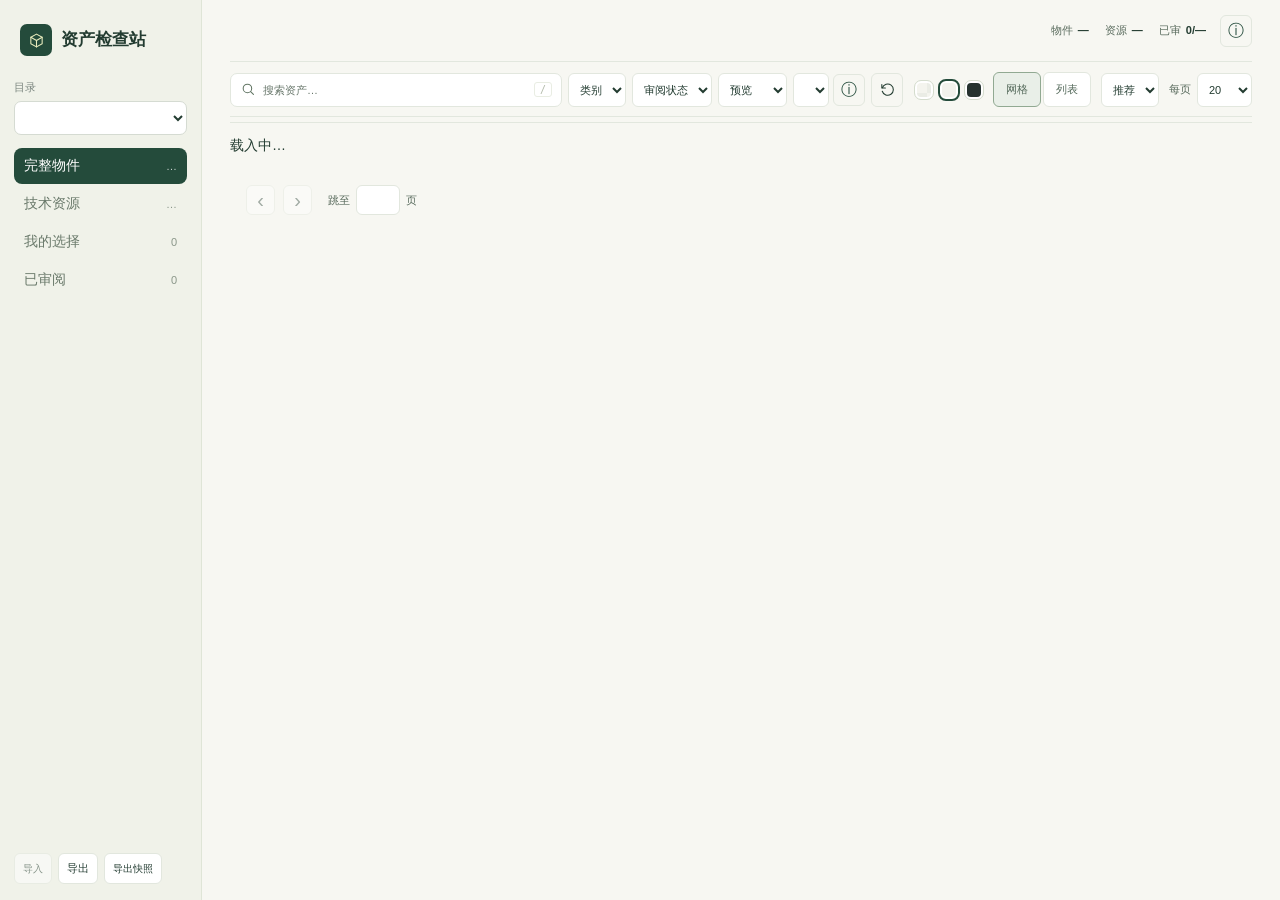
==== commit 412d56c2: "feat(reviewer): add page jump, page size and batch review" ====
--- a/apps/reviewer/index.html
+++ b/apps/reviewer/index.html
@@ -47,6 +47,7 @@
       <div class="layout-control" role="group" aria-label="显示布局"><button id="layout-grid" class="light-btn" aria-pressed="true">网格</button><button id="layout-list" class="light-btn" aria-pressed="false">列表</button></div>
       <select id="dataset-select" aria-label="选择资源数据集" hidden></select>
       <select id="sort" aria-label="排序"><option value="featured">推荐</option><option value="name">名称</option><option value="triangles">面数</option><option value="type">类型</option></select>
+      <label class="page-size-control">每页<select id="page-size" aria-label="每页条数"><option value="20">20</option><option value="50">50</option><option value="100">100</option></select></label>
     </div>
     <div id="facet-filters" class="facet-filters"></div>
     <p id="default-profile-note" class="notice error" role="alert" hidden></p>
@@ -55,13 +56,14 @@
   <p id="result-description" role="status">载入中…</p>
   <div id="load-error" class="notice error" hidden></div>
   <div id="storage-warning" class="notice" hidden>浏览器存储不可用。当前标记仅保留到本页关闭，请及时导出审阅记录。</div>
+  <div id="page-selection" class="page-selection" role="group" aria-label="本页选择" hidden><button id="select-page" class="text-btn">全选本页</button><button id="deselect-page" class="text-btn">取消本页</button></div>
   <div id="grid" class="grid" role="region" tabindex="-1" aria-live="polite"></div>
   <div class="empty" id="empty" hidden><h3>没有匹配结果</h3><button id="empty-reset" class="primary-btn">清除筛选</button></div>
-  <nav id="pagination" class="pagination" aria-label="资产分页"><span id="shown-count" class="page-range" aria-live="polite"></span><div class="pagination-controls"><button id="page-prev" class="light-btn" aria-label="上一页资产" disabled>← 上一页</button><div id="page-numbers" class="page-numbers" aria-label="页码"></div><button id="page-next" class="light-btn" aria-label="下一页资产" disabled>下一页 →</button></div><small id="page-summary">每页 20 项</small></nav>
+  <nav id="pagination" class="pagination" aria-label="资产分页"><span id="shown-count" class="page-range" aria-live="polite"></span><div id="page-controls" class="pagination-controls"><button id="page-prev" class="light-btn" aria-label="上一页" title="上一页" disabled>‹</button><div id="page-numbers" class="page-numbers" aria-label="页码"></div><button id="page-next" class="light-btn" aria-label="下一页" title="下一页" disabled>›</button></div><label id="page-summary" class="page-jump">跳至<input id="page-jump" type="number" inputmode="numeric" aria-label="跳至页码">页</label></nav>
 </section>
 <footer hidden><div class="mobile-footer"><button id="mobile-audit" class="text-btn">资源说明</button><button id="mobile-import" class="text-btn" disabled>导入</button></div></footer>
 </main>
-<div id="selection-bar" class="selection-bar" hidden><div>已选 <strong id="selection-number">0</strong> 项<button id="clear-selection" class="text-btn">清空</button></div><div><button id="compare-btn" class="light-btn">比较</button><button id="export-csv" class="light-btn">导出 CSV</button><button id="export-json" class="primary-btn">导出 JSON</button></div></div>
+<div id="selection-bar" class="selection-bar" hidden><div class="selection-count">已选 <strong id="selection-number">0</strong> 项<button id="clear-selection" class="text-btn">清空</button></div><div class="batch-review" role="group" aria-label="批量标记"><span>标记为</span><button class="light-btn" data-batch-status="keep">保留</button><button class="light-btn" data-batch-status="check">待查</button><button class="light-btn" data-batch-status="skip">不用</button><button class="light-btn" data-batch-status="pending">未审</button></div><div class="selection-actions"><span id="batch-save-status" role="status"></span><button id="compare-btn" class="light-btn">比较</button><button id="export-csv" class="light-btn">导出 CSV</button><button id="export-json" class="primary-btn">导出 JSON</button></div></div>
 <dialog id="detail-modal" class="detail-modal"><div class="modal-top"><div class="detail-heading"><h2 id="detail-title"></h2><div id="detail-id" class="mono"></div><div id="detail-tags" class="tags"></div></div><div class="modal-actions"><span id="detail-index"></span><button id="prev-asset" class="icon-btn" aria-label="上一个资产" title="上一个资产"><svg aria-hidden="true" viewBox="0 0 24 24" width="18" height="18" fill="none" stroke="currentColor" stroke-width="1.7" stroke-linecap="round" stroke-linejoin="round"><path d="m15 6-6 6 6 6"/></svg></button><button id="next-asset" class="icon-btn" aria-label="下一个资产" title="下一个资产"><svg aria-hidden="true" viewBox="0 0 24 24" width="18" height="18" fill="none" stroke="currentColor" stroke-width="1.7" stroke-linecap="round" stroke-linejoin="round"><path d="m9 6 6 6-6 6"/></svg></button><button class="icon-btn" popovertarget="detail-evidence" aria-label="预览说明" title="预览说明">ⓘ</button><button class="close-modal icon-btn" aria-label="关闭">✕</button></div></div><div class="detail-layout"><section class="preview-panel" aria-label="模型与播放器" tabindex="-1"><div class="render-control-bar"><select id="resource-variant" aria-label="选择关联模型或实现" hidden></select><button id="toggle-render-compare" class="light-btn">渲染对比</button></div><div id="render-viewports" class="render-viewports"><div class="render-pane"><label class="profile-selector">视图 A<select id="profile-a" aria-label="视图 A 渲染模式"></select></label><div id="preview-stage" class="preview-stage light"></div></div><div class="render-pane" id="compare-pane" hidden><label class="profile-selector">视图 B<select id="profile-b" aria-label="视图 B 渲染模式"></select></label><div id="preview-stage-b" class="preview-stage light"></div></div></div><div class="preview-toolbar"><span id="preview-caption"></span><div><button id="wireframe-btn" class="light-btn" hidden>线框</button><button id="reset-camera" class="light-btn" hidden>重置视角</button></div></div><section id="animation-panel" class="animation-panel" aria-label="原始动作预览" hidden><div class="animation-heading"><strong id="animation-heading-label">动作</strong><span id="animation-loop"></span></div><div class="animation-choices"><label id="animation-library-wrap" class="animation-mode-selector" hidden>查看<select id="animation-library" aria-label="动作内容分类"><option value="recommended">推荐动作</option><option value="clips">原始片段</option><option value="references">未转换引用</option></select></label><label id="animation-mode-wrap" class="animation-mode-selector" hidden>恢复模式<select id="animation-mode" aria-label="选择动作恢复模式"><option value="constraint">离线约束重建</option><option value="source">原始轨道</option></select></label></div><div id="animation-controls" hidden><div class="animation-main-controls"><button id="animation-toggle" class="primary-btn" aria-label="播放当前原始动作" aria-pressed="false">播放</button><button id="animation-stop" class="light-btn" aria-label="停止并回到动作起点">停止</button><label>动作<select id="animation-clip" aria-label="选择动作或流程"></select></label><label>速度<select id="animation-speed" aria-label="动作播放速度"><option value="0.1">0.1×</option><option value="0.25">0.25×</option><option value="0.5">0.5×</option><option value="1" selected>1×</option><option value="1.5">1.5×</option><option value="2">2×</option></select></label><label>重复<select id="animation-repeat" aria-label="当前选择重复方式"><option value="source">按源设置</option><option value="once">仅一次</option><option value="repeat">循环</option></select></label></div><div class="animation-progress"><input id="animation-seek" type="range" min="0" max="1000" step="1" value="0" aria-label="动作时间"><output id="animation-time">0.00 秒 / 0.00 秒</output></div></div><p id="animation-status" role="status"></p></section></section><section class="detail-info"><label class="selection-check"><input type="checkbox" id="detail-selected"> 加入我的选择</label><div id="detail-metrics" class="detail-metrics"></div><div aria-live="polite"><section id="model-warnings" aria-labelledby="model-warnings-title" hidden><h3 id="model-warnings-title">模型预览限制</h3><ul id="model-warnings-list"></ul><p id="model-warnings-extra" hidden></p></section></div><div id="detail-evidence" class="player-evidence" popover role="region" aria-label="预览说明"><h3>预览说明</h3><p id="preview-interaction"></p><p id="preview-playback-note"></p><p id="profile-note-a" class="profile-note"></p><p id="profile-note-b" class="profile-note" hidden></p><p id="animation-current-summary" class="animation-current-summary"></p><p id="animation-clip-note" class="animation-clip-note" hidden></p><a id="animation-evidence-link" class="text-btn" target="_blank" rel="noopener" hidden>动作来源</a><details id="animation-clip-limitations" hidden><summary>当前片段的来源、误差与限制</summary><p id="animation-clip-limitations-text"></p></details><details id="animation-overall-limitations" hidden><summary>这个物件的整体恢复范围</summary><p id="animation-overall-limitations-text"></p></details><details id="animation-limitations" hidden></details><button id="animation-source" class="text-btn" hidden>源元数据</button><p class="preview-disclaimer" id="preview-disclaimer"></p><div class="assembly-evidence" id="assembly-evidence"></div></div><details class="technical-details"><summary>技术详情</summary><section id="item-evidence" class="item-evidence" hidden></section></details><div id="object-relations" class="object-relations"></div><div class="info-section"><h3>审阅</h3><div class="review-buttons"><button data-status="pending">未审</button><button data-status="keep">保留</button><button data-status="check">待查</button><button data-status="skip">不用</button></div><label for="comment">备注</label><textarea id="comment" maxlength="10000"></textarea><div id="save-status" class="save-status" role="status"></div></div><div class="info-section"><h3>来源与恢复</h3><dl id="detail-provenance"></dl><div id="detail-downloads" class="detail-downloads"></div></div></section></div></dialog>
 <dialog id="weapon-effects-modal" class="text-modal"><div class="modal-top"><h2>枪口、弹道与弹壳</h2><button class="close-modal icon-btn" aria-label="关闭">✕</button></div><div id="weapon-effects-content"><p>载入中…</p></div></dialog><dialog id="research-modal" class="text-modal"><div class="modal-top"><h2>程序与地形</h2><button class="close-modal icon-btn" aria-label="关闭">✕</button></div><div id="research-content"></div></dialog><dialog id="resource-modal" class="text-modal"><div class="modal-top"><h2 id="resource-title">组成资源</h2><button class="close-modal icon-btn" aria-label="关闭">✕</button></div><div id="resource-content"></div></dialog><dialog id="profiles-modal" class="text-modal"><div class="modal-top"><h2>渲染方式与证据</h2><button class="close-modal icon-btn" aria-label="关闭">✕</button></div><div id="profiles-content"></div></dialog><dialog id="audit-modal" class="text-modal"><div class="modal-top"><h2>资源说明</h2><button class="close-modal icon-btn" aria-label="关闭">✕</button></div><div id="audit-content"></div></dialog>
 <dialog id="compare-modal" class="compare-modal"><div class="modal-top"><h2>比较</h2><button class="close-modal icon-btn" aria-label="关闭">✕</button></div><div id="compare-grid"></div></dialog>
--- a/apps/reviewer/style.css
+++ b/apps/reviewer/style.css
@@ -39,3 +39,4 @@
 .sidebar{width:202px;padding:24px 14px 16px;overflow-y:auto}.brand{align-items:center;gap:9px;padding:0 6px;letter-spacing:0;font-size:17px;white-space:nowrap}.brand-icon{width:32px;height:32px;margin:0;border-radius:7px;flex:none}.brand-icon svg,.icon-btn svg,.search svg{width:17px;height:17px;display:block}.project-switch{margin:24px 0 12px}.project-switch select{height:34px;color:var(--ink);background:var(--paper)}.nav,.nav.active{margin:1px 0;padding:9px 10px;min-height:36px;box-shadow:none}.side-bottom{display:flex;flex-wrap:wrap;gap:6px;padding:16px 0 0}.side-bottom button{padding:7px 8px;border:1px solid var(--border);border-radius:6px;background:var(--paper);color:var(--ink);text-decoration:none;font-size:11px;white-space:nowrap}.side-bottom button:disabled{opacity:.5}main{margin-left:202px;padding:0 28px 22px}main>header{height:62px;gap:14px;margin:0;border-bottom:1px solid var(--border)}main>header h1{margin:0;min-width:0;overflow:hidden;text-overflow:ellipsis;white-space:nowrap;font-size:24px;line-height:1.2;letter-spacing:0}.stats{display:flex;align-items:center;justify-content:flex-end;gap:16px;margin:0 0 0 auto;padding:0;background:none;border:0;border-radius:0;box-shadow:none;white-space:nowrap;font-variant-numeric:tabular-nums}.stats>div{flex-direction:row;align-items:baseline;gap:5px;padding:0;border:0}.stats span,.stats strong,.stats em{font-size:11px;letter-spacing:0}.stats span{color:#596b5d}.stats strong,.stats strong span,.stats em{color:var(--ink);font-weight:600}.catalogue-toolbar{position:sticky;top:0;z-index:4;padding:10px 0 9px;background:var(--cream);border-bottom:1px solid var(--border)}.catalogue-toolbar .filters{align-items:center;gap:6px}.catalogue-toolbar .search{min-width:138px;min-height:34px;padding:0 9px;gap:6px}.catalogue-toolbar .search input{padding:8px 0;min-width:0}.search svg{flex:none;color:#617563}.search input::placeholder{color:#67766a}.catalogue-toolbar select{min-width:0;max-width:190px;height:34px;padding:0 7px;border:1px solid var(--border);border-radius:6px;background:var(--paper);color:var(--ink);font-size:11px}.catalogue-toolbar .light-btn,.catalogue-toolbar .icon-btn,.catalogue-toolbar .text-btn{min-height:34px}.catalogue-toolbar .icon-btn{display:inline-grid;place-items:center;min-width:32px;padding:4px}.catalogue-toolbar .render-summary{flex:0 1 auto;display:flex;flex-wrap:nowrap;gap:4px;margin:0;padding:0;border:0;background:none;min-width:0}.catalogue-toolbar .default-profile-control{flex:0 1 auto;min-width:0}.catalogue-toolbar #default-profile{min-width:0;max-width:175px}.catalogue-toolbar #profiles-btn,#audit-btn{display:inline-grid;place-items:center;width:32px;min-height:32px;flex:none;padding:0;border:1px solid var(--border);border-radius:6px;background:none;color:var(--green);font-size:16px;text-decoration:none;line-height:1}.catalogue-toolbar .list-options{margin:6px 0 0;align-items:center;flex-wrap:wrap;color:#566b5c}.catalogue-toolbar .facet-filters{margin:6px 0 0;gap:6px}.catalogue-toolbar .facet-filters:empty{display:none}.catalogue-toolbar .background-control{flex-wrap:wrap;gap:7px}.catalogue-toolbar .background-control select{margin:0}.catalogue-toolbar .swatch{border-radius:6px}.tabs,body[data-mode="objects"] .tabs{gap:18px;flex-wrap:wrap;overflow:visible;margin:0 0 14px;padding-top:5px}.tab{padding:8px 0 7px;color:#596b5d}.tab span{color:#627565}.grid,.grid.object-grid{grid-template-columns:repeat(5,minmax(0,1fr));gap:12px;scroll-margin-top:115px}.grid.list-view{grid-template-columns:minmax(0,1fr);gap:6px}.asset-card,.asset-card:hover,.asset-card.selected{border-radius:7px;box-shadow:none}.asset-card.selected{outline:1px solid #517956;outline-offset:-2px}.object-card .card-preview,.card-preview{aspect-ratio:1.28;background-image:none}.object-card .card-body,.card-body{padding:10px 11px;min-width:0}.object-card .card-body h3,.card-body h3{font-size:13px;margin:0}.card-review,.card-type{border-radius:6px;font-size:10px}.card-review{color:#425449;background:#fff}.card-meta{margin-top:4px;justify-content:flex-start;gap:7px 16px;flex-wrap:wrap;color:#586b59}.grid.list-view .asset-card{grid-template-columns:100px minmax(0,1fr)}.empty{padding:42px 14px}.empty h3{margin:0 0 10px}.empty button{margin:0}.selection-bar{left:230px;right:28px;border-radius:8px}.selection-bar>div{gap:8px}.selection-bar>div:last-child{flex-wrap:wrap}#toast{box-shadow:none}dialog{border-radius:8px}.modal-top>div.modal-actions{align-items:center;gap:4px;flex-shrink:0}.modal-actions .icon-btn{display:inline-grid;place-items:center;min-width:32px;min-height:32px;padding:3px}.detail-heading{min-width:0}.detail-heading h2{overflow-wrap:anywhere;line-height:1.2}.detail-heading .mono{font-size:11px;color:#596b5d;margin-top:4px}.detail-heading .tags{margin:6px 0 0}.detail-heading .tags span{border-radius:6px}#detail-index{font-size:11px;color:#596b5d;white-space:nowrap}body #detail-modal .detail-layout{grid-template-rows:auto;align-items:start;overflow:auto;overscroll-behavior:contain;scrollbar-gutter:stable}body #detail-modal .detail-info{overflow:visible;scrollbar-gutter:auto;padding:18px;min-width:0}body #detail-modal .preview-panel{overflow:visible;padding:14px;min-width:0}body #detail-modal .render-viewports{flex:none;contain:none}body #detail-modal .preview-stage,body #detail-modal .render-viewports.comparing .preview-stage{flex:none;height:clamp(220px,50dvh,510px);border-radius:8px}body #detail-modal .animation-panel,.detail-metrics,.assembly-evidence,.relation-group,.profile-evidence-card,.source-object-diagnostic,.effect-evidence-grid .research-section,.research-facts section{background:transparent;border:0;border-radius:0;box-shadow:none}.detail-metrics{border-top:1px solid var(--border);padding:12px 0}.detail-metrics span,.detail-metrics strong{color:#556b59}.object-relations{margin-top:12px;padding-top:12px}.relation-group{margin:0;border-bottom:1px solid var(--border)}.relation-group summary{padding:8px 2px;color:var(--ink)}.relation-group summary span,.relation-empty{color:#596b5d}.relation-empty{padding:0 2px;font-size:11px}.relation-list button,.relation-thumbnails button,.review-buttons button{border-radius:6px}.info-section{margin-top:15px;padding-top:13px}.info-section textarea{min-height:72px}.save-status{color:var(--green);font-size:11px}.save-status.error{color:#8c3621;font-weight:600}.detail-info .hierarchy-nodes,.detail-info .source-parameters dl,.detail-info .evidence-section pre{max-height:none;overflow:visible}.detail-info .hierarchy-node{white-space:normal;overflow-wrap:anywhere}body #detail-modal .player-evidence[popover]{position:fixed;inset:0;width:min(560px,calc(100vw - 32px));max-height:75dvh;margin:auto;overflow:auto;padding:16px 18px;border-radius:8px;background:var(--paper);color:var(--ink);box-shadow:0 10px 35px #17392b30;overflow-wrap:anywhere}.profile-evidence-card{border-top:1px solid var(--border);padding:12px 0}.assembly-evidence{padding:0}.text-modal .modal-top h2{min-width:0}.text-modal .modal-top .icon-btn{flex:none}@media(max-width:1150px){.grid,.grid.object-grid{grid-template-columns:repeat(4,minmax(0,1fr))}}@media(max-width:950px){.grid,.grid.object-grid{grid-template-columns:repeat(3,minmax(0,1fr))}}@media(max-width:700px){.sidebar{position:static;display:grid;grid-template-columns:repeat(4,minmax(0,1fr));width:auto;gap:0 4px;padding:9px 12px 0;border-right:0;overflow:visible}.sidebar::after{display:none}.brand{grid-column:1/3;font-size:15px;padding:0;gap:6px}.brand-icon{width:28px;height:28px}.project-switch{grid-column:3/5;min-width:0;margin:0;gap:2px}.project-switch select{height:28px;font-size:11px;padding:3px}.sidebar>.nav{order:0;width:100%;margin:5px 0 0;padding:6px 3px;gap:3px;font-size:10px;white-space:nowrap}.sidebar>.nav b{font-size:9px}.sidebar>.nav.active{background:none;box-shadow:none}.side-bottom{display:flex;grid-column:1/-1;padding:5px 0 7px}.side-bottom button{padding:4px 7px;font-size:10px}.mobile-footer{display:none}main{margin:0;padding:0 12px 20px}main>header{height:44px;gap:6px}main>header h1{font-size:17px}.stats{gap:6px}.stats>div{gap:2px}.stats span,.stats strong,.stats em{font-size:10px}#audit-btn{width:25px;min-height:27px}.catalogue-toolbar{padding:6px 0}.catalogue-toolbar .filters{gap:4px}.catalogue-toolbar .search{flex:1 0 100%;min-height:32px}.catalogue-toolbar select{flex-basis:auto;max-width:100%;height:31px;padding:0 4px}.catalogue-toolbar .filters .icon-btn{margin:0}.catalogue-toolbar .light-btn,.catalogue-toolbar .icon-btn,.catalogue-toolbar .text-btn{min-height:31px;padding-inline:5px}.catalogue-toolbar #default-profile{max-width:122px}.catalogue-toolbar .list-options{gap:4px}.catalogue-toolbar .background-control{gap:6px}.tabs,body[data-mode="objects"] .tabs{gap:12px;margin-bottom:9px}.grid,.grid.object-grid{grid-template-columns:repeat(2,minmax(0,1fr));gap:8px;scroll-margin-top:180px}.selection-bar{left:8px;right:8px;bottom:8px;flex-wrap:wrap}.selection-bar>div{min-width:0}body #detail-modal .detail-layout{grid-template-columns:minmax(0,1fr);grid-template-rows:auto auto;scrollbar-gutter:auto}body #detail-modal .preview-panel{padding:10px;border-right:0}body #detail-modal .detail-info{padding:12px 14px}body #detail-modal .preview-stage,body #detail-modal .render-viewports.comparing .preview-stage{height:clamp(200px,38dvh,320px)}.detail-heading h2{font-size:16px}.detail-heading .mono{font-size:10px}.modal-top>div.modal-actions{gap:1px}.modal-actions .icon-btn{min-width:27px}.modal-actions #detail-index{display:none}#compare-grid{grid-template-columns:minmax(0,1fr)}}
 #detail-tags .card-review{position:static}#detail-modal .player-evidence p:empty,#preview-caption:empty,#save-status:empty,#animation-status:empty{display:none}#detail-modal .preview-toolbar:has(#preview-caption:empty):has(#wireframe-btn[hidden]):has(#reset-camera[hidden]){display:none}#detail-evidence h3{margin:12px 0 4px}.catalogue-toolbar #render-summary:has(#default-profile[hidden]){display:none}
 #result-description:empty{display:none}.catalogue-toolbar .list-options{justify-content:flex-end;gap:10px}.layout-control{display:flex;gap:2px}.catalogue-toolbar .light-btn[aria-pressed="true"]{background:var(--green-pale);border-color:#91a992}#detail-modal .render-control-bar>div:empty{display:none}body #detail-modal .detail-layout{background:#f9faf6}body #detail-modal .detail-info{background:var(--paper);min-height:100%}#detail-tags .card-review.keep{background:#e5f1df;color:#53773f}#detail-tags .card-review.check{background:#fff1d4;color:#815613}#detail-tags .card-review.skip{background:#e9e9e6;color:#60675c}@media(min-width:1051px){.catalogue-toolbar{display:flex;flex-wrap:wrap;align-items:center;gap:6px 12px}.catalogue-toolbar .filters{flex:1}.catalogue-toolbar .list-options{margin:0}.catalogue-toolbar .facet-filters,.catalogue-toolbar #default-profile-note{flex-basis:100%}}@media(max-width:700px){.sidebar>.nav{justify-content:center;border-radius:0;border-bottom:2px solid transparent}.sidebar>.nav b{margin-left:0}.sidebar>.nav.active{color:var(--green);border-color:var(--green)}.catalogue-toolbar .list-options{justify-content:flex-start}.catalogue-toolbar .layout-control{margin-left:auto}body #detail-modal .detail-layout{background:var(--paper)}}
+.page-size-control,.page-jump{display:inline-flex;align-items:center;gap:6px;white-space:nowrap;color:#596b5d;font-size:11px}.page-jump input{width:4em;min-height:30px;border:1px solid var(--border);border-radius:6px;padding:3px 5px;background:var(--paper);color:var(--ink);font:inherit}.pagination{justify-content:flex-start;margin:16px 0 10px;gap:8px 16px}.pagination-controls,.page-numbers{display:flex;align-items:center;gap:4px;width:auto}.pagination-controls>.light-btn{display:inline-grid;place-items:center;min-width:29px;min-height:30px;padding:0 5px;font-size:20px;line-height:1}.page-selection{display:flex;justify-content:flex-end;gap:6px;margin-bottom:6px}.page-selection button:disabled{opacity:.45;cursor:default}.selection-bar .selection-count{gap:4px;white-space:nowrap}.selection-bar .batch-review{gap:4px;white-space:nowrap}.selection-bar .selection-actions{width:auto}#batch-save-status{color:var(--green);white-space:nowrap}#batch-save-status:empty{display:none}.batch-review button{min-height:30px;padding:4px 8px}.batch-review>span{margin-right:2px}body:has(#selection-bar:not([hidden])) .pagination{margin-bottom:115px}@media(min-width:701px){#detail-modal[open]{display:flex;flex-direction:column;height:94dvh;max-height:94dvh;overflow:hidden}#detail-modal .modal-top{flex:none}body #detail-modal .detail-layout{display:grid;flex:1;min-height:0;max-height:none;grid-template-rows:minmax(0,1fr)}body #detail-modal .preview-panel{display:flex;flex-direction:column;align-self:stretch;position:sticky;top:0;min-height:0}body #detail-modal .render-viewports{flex:1;min-height:0;grid-auto-rows:minmax(0,1fr)}body #detail-modal .render-pane{display:flex;flex-direction:column;min-width:0;min-height:0}body #detail-modal .preview-stage,body #detail-modal .render-viewports.comparing .preview-stage{flex:1;min-height:0;height:auto;aspect-ratio:auto}body #detail-modal .render-control-bar,body #detail-modal .profile-selector,body #detail-modal .preview-toolbar,body #detail-modal .animation-panel{flex:none}}@media(max-width:700px){.pagination{gap:8px 12px}.pagination .page-range{width:100%}.selection-bar{justify-content:flex-start;column-gap:8px}.selection-bar .text-btn{margin-left:0;padding-inline:4px}.selection-bar .batch-review .light-btn{padding-inline:6px}.selection-bar>div.selection-actions{flex-basis:100%;justify-content:flex-end}#batch-save-status{margin-right:auto}}
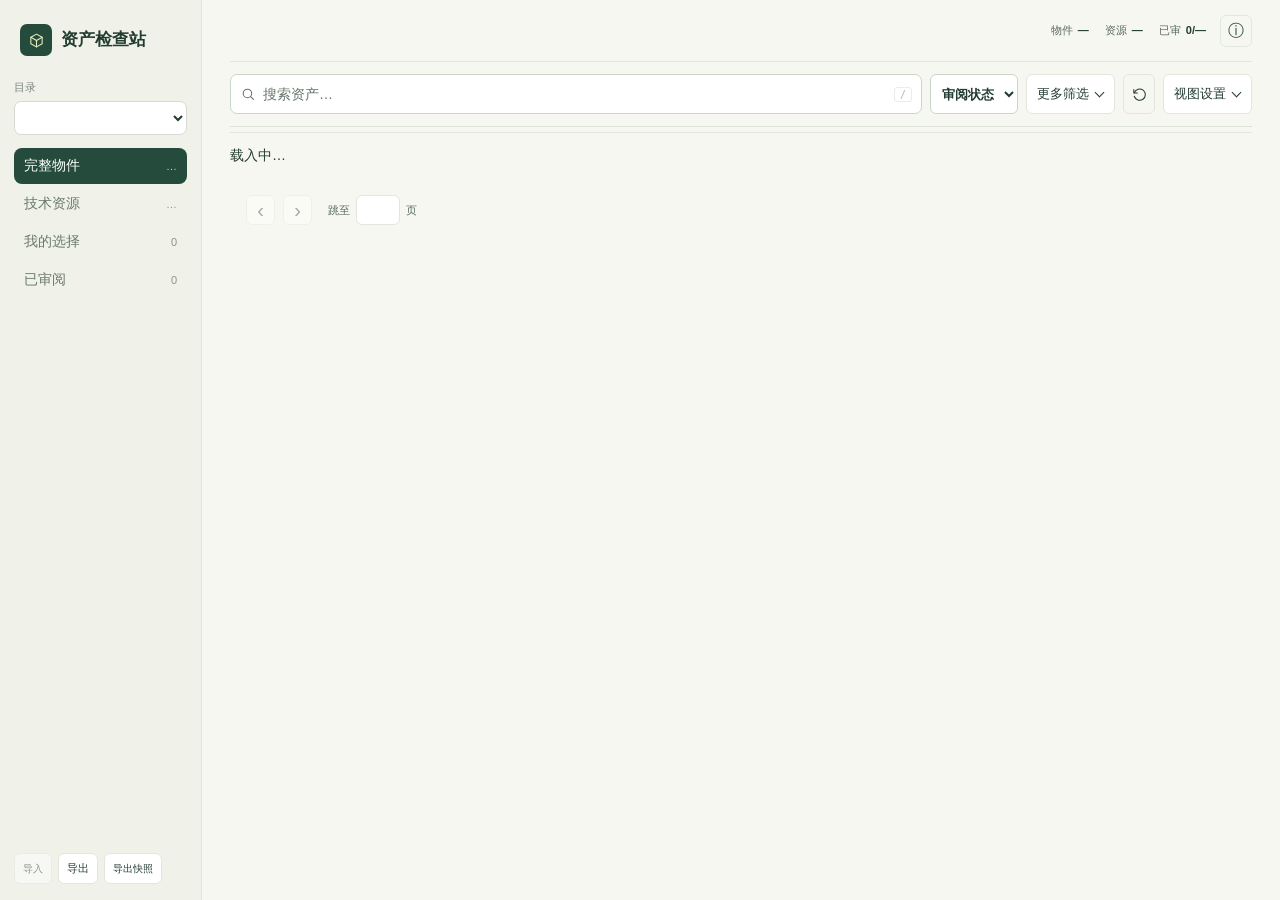
==== commit 1f07ba2d: "feat(reviewer): refine catalogue and touch review" ====
--- a/apps/reviewer/index.html
+++ b/apps/reviewer/index.html
@@ -31,25 +31,35 @@
   <div class="catalogue-toolbar">
     <div class="filters">
       <label class="search"><svg width="16" height="16" viewBox="0 0 24 24" fill="none" stroke="currentColor" stroke-width="1.5" stroke-linecap="round" aria-hidden="true"><circle cx="10.5" cy="10.5" r="6"/><path d="m15 15 4 4"/></svg><input id="search" type="search" placeholder="搜索资产…" aria-label="搜索资产"><kbd>/</kbd></label>
-      <select id="category-filter" aria-label="筛选类别"><option value="all">类别</option></select>
       <select id="review-filter" aria-label="筛选审阅状态"><option value="all">审阅状态</option><option value="pending">未审</option><option value="keep">保留</option><option value="check">待查</option><option value="skip">不用</option></select>
-      <select id="preview-filter" aria-label="筛选预览"><option value="all">预览</option><option value="yes">有预览</option><option value="no">无预览</option></select>
-      <select id="animation-filter" hidden aria-label="筛选动画与特效恢复状态"><option value="all">动作与特效</option><option value="references">动画引用</option><option value="playable">可播放</option></select>
-      <div id="render-summary" class="render-summary"><select id="default-profile" aria-label="默认预览渲染方式" title="默认预览渲染方式"></select><button id="profiles-btn" class="text-btn icon-btn" title="渲染方式说明" aria-label="渲染方式说明">ⓘ</button></div>
+      <details id="more-filters" class="toolbar-menu toolbar-menu--filters" name="catalogue-controls">
+        <summary>更多筛选</summary>
+        <div class="toolbar-panel">
+          <select id="category-filter" aria-label="筛选类别"><option value="all">类别</option></select>
+          <select id="preview-filter" aria-label="筛选预览"><option value="all">预览</option><option value="yes">有预览</option><option value="no">无预览</option></select>
+          <select id="animation-filter" hidden aria-label="筛选动画与特效恢复状态"><option value="all">动作与特效</option><option value="references">动画引用</option><option value="playable">可播放</option></select>
+          <div id="facet-filters" class="facet-filters"></div>
+        </div>
+      </details>
       <button id="clear-filters" class="icon-btn" title="清除筛选" aria-label="清除筛选"><svg width="16" height="16" viewBox="0 0 24 24" fill="none" stroke="currentColor" stroke-width="1.5" stroke-linecap="round" stroke-linejoin="round" aria-hidden="true"><path d="M4 5v5h5"/><path d="M4.7 9.5a8 8 0 1 1-.1 5"/></svg></button>
+      <details id="view-settings" class="toolbar-menu toolbar-menu--view" name="catalogue-controls">
+        <summary>视图设置</summary>
+        <div class="toolbar-panel list-options">
+          <label>排序<select id="sort" aria-label="排序"><option value="featured">推荐</option><option value="name">名称</option><option value="triangles">面数</option><option value="type">类型</option></select></label>
+          <label class="page-size-control">每页<select id="page-size" aria-label="每页条数"><option value="20">20</option><option value="50">50</option><option value="100">100</option></select></label>
+          <div id="render-summary" class="render-summary"><label>渲染<select id="default-profile" aria-label="默认预览渲染方式"></select></label><button id="profiles-btn" class="text-btn icon-btn" title="渲染方式说明" aria-label="渲染方式说明">ⓘ</button></div>
+          <div class="background-control" role="group" aria-label="预览背景">
+            <span>背景</span>
+            <button class="swatch checker" data-bg="checker" title="棋盘" aria-label="棋盘背景"></button>
+            <button class="swatch light active" data-bg="light" title="浅色" aria-label="浅色背景"></button>
+            <button class="swatch dark" data-bg="dark" title="深色" aria-label="深色背景"></button>
+          </div>
+          <div class="layout-control" role="group" aria-label="显示布局"><button id="layout-grid" class="light-btn" aria-pressed="true">网格</button><button id="layout-list" class="light-btn" aria-pressed="false">列表</button></div>
+          <select id="dataset-select" aria-label="选择资源数据集" hidden></select>
+        </div>
+      </details>
     </div>
-    <div class="list-options">
-      <div class="background-control" role="group" aria-label="预览背景">
-        <button class="swatch checker" data-bg="checker" title="棋盘" aria-label="棋盘背景"></button>
-        <button class="swatch light active" data-bg="light" title="浅色" aria-label="浅色背景"></button>
-        <button class="swatch dark" data-bg="dark" title="深色" aria-label="深色背景"></button>
-      </div>
-      <div class="layout-control" role="group" aria-label="显示布局"><button id="layout-grid" class="light-btn" aria-pressed="true">网格</button><button id="layout-list" class="light-btn" aria-pressed="false">列表</button></div>
-      <select id="dataset-select" aria-label="选择资源数据集" hidden></select>
-      <select id="sort" aria-label="排序"><option value="featured">推荐</option><option value="name">名称</option><option value="triangles">面数</option><option value="type">类型</option></select>
-      <label class="page-size-control">每页<select id="page-size" aria-label="每页条数"><option value="20">20</option><option value="50">50</option><option value="100">100</option></select></label>
-    </div>
-    <div id="facet-filters" class="facet-filters"></div>
+    <div id="active-filters" class="active-filters" role="group" aria-label="已生效的更多筛选" hidden></div>
     <p id="default-profile-note" class="notice error" role="alert" hidden></p>
   </div>
   <div class="tabs" id="tabs" role="tablist" aria-label="资产类型"></div>
@@ -64,7 +74,7 @@
 <footer hidden><div class="mobile-footer"><button id="mobile-audit" class="text-btn">资源说明</button><button id="mobile-import" class="text-btn" disabled>导入</button></div></footer>
 </main>
 <div id="selection-bar" class="selection-bar" hidden><div class="selection-count">已选 <strong id="selection-number">0</strong> 项<button id="clear-selection" class="text-btn">清空</button></div><div class="batch-review" role="group" aria-label="批量标记"><span>标记为</span><button class="light-btn" data-batch-status="keep">保留</button><button class="light-btn" data-batch-status="check">待查</button><button class="light-btn" data-batch-status="skip">不用</button><button class="light-btn" data-batch-status="pending">未审</button></div><div class="selection-actions"><span id="batch-save-status" role="status"></span><button id="compare-btn" class="light-btn">比较</button><button id="export-csv" class="light-btn">导出 CSV</button><button id="export-json" class="primary-btn">导出 JSON</button></div></div>
-<dialog id="detail-modal" class="detail-modal"><div class="modal-top"><div class="detail-heading"><h2 id="detail-title"></h2><div id="detail-id" class="mono"></div><div id="detail-tags" class="tags"></div></div><div class="modal-actions"><span id="detail-index"></span><button id="prev-asset" class="icon-btn" aria-label="上一个资产" title="上一个资产"><svg aria-hidden="true" viewBox="0 0 24 24" width="18" height="18" fill="none" stroke="currentColor" stroke-width="1.7" stroke-linecap="round" stroke-linejoin="round"><path d="m15 6-6 6 6 6"/></svg></button><button id="next-asset" class="icon-btn" aria-label="下一个资产" title="下一个资产"><svg aria-hidden="true" viewBox="0 0 24 24" width="18" height="18" fill="none" stroke="currentColor" stroke-width="1.7" stroke-linecap="round" stroke-linejoin="round"><path d="m9 6 6 6-6 6"/></svg></button><button class="icon-btn" popovertarget="detail-evidence" aria-label="预览说明" title="预览说明">ⓘ</button><button class="close-modal icon-btn" aria-label="关闭">✕</button></div></div><div class="detail-layout"><section class="preview-panel" aria-label="模型与播放器" tabindex="-1"><div class="render-control-bar"><select id="resource-variant" aria-label="选择关联模型或实现" hidden></select><button id="toggle-render-compare" class="light-btn">渲染对比</button></div><div id="render-viewports" class="render-viewports"><div class="render-pane"><label class="profile-selector">视图 A<select id="profile-a" aria-label="视图 A 渲染模式"></select></label><div id="preview-stage" class="preview-stage light"></div></div><div class="render-pane" id="compare-pane" hidden><label class="profile-selector">视图 B<select id="profile-b" aria-label="视图 B 渲染模式"></select></label><div id="preview-stage-b" class="preview-stage light"></div></div></div><div class="preview-toolbar"><span id="preview-caption"></span><div><button id="wireframe-btn" class="light-btn" hidden>线框</button><button id="reset-camera" class="light-btn" hidden>重置视角</button></div></div><section id="animation-panel" class="animation-panel" aria-label="原始动作预览" hidden><div class="animation-heading"><strong id="animation-heading-label">动作</strong><span id="animation-loop"></span></div><div class="animation-choices"><label id="animation-library-wrap" class="animation-mode-selector" hidden>查看<select id="animation-library" aria-label="动作内容分类"><option value="recommended">推荐动作</option><option value="clips">原始片段</option><option value="references">未转换引用</option></select></label><label id="animation-mode-wrap" class="animation-mode-selector" hidden>恢复模式<select id="animation-mode" aria-label="选择动作恢复模式"><option value="constraint">离线约束重建</option><option value="source">原始轨道</option></select></label></div><div id="animation-controls" hidden><div class="animation-main-controls"><button id="animation-toggle" class="primary-btn" aria-label="播放当前原始动作" aria-pressed="false">播放</button><button id="animation-stop" class="light-btn" aria-label="停止并回到动作起点">停止</button><label>动作<select id="animation-clip" aria-label="选择动作或流程"></select></label><label>速度<select id="animation-speed" aria-label="动作播放速度"><option value="0.1">0.1×</option><option value="0.25">0.25×</option><option value="0.5">0.5×</option><option value="1" selected>1×</option><option value="1.5">1.5×</option><option value="2">2×</option></select></label><label>重复<select id="animation-repeat" aria-label="当前选择重复方式"><option value="source">按源设置</option><option value="once">仅一次</option><option value="repeat">循环</option></select></label></div><div class="animation-progress"><input id="animation-seek" type="range" min="0" max="1000" step="1" value="0" aria-label="动作时间"><output id="animation-time">0.00 秒 / 0.00 秒</output></div></div><p id="animation-status" role="status"></p></section></section><section class="detail-info"><label class="selection-check"><input type="checkbox" id="detail-selected"> 加入我的选择</label><div id="detail-metrics" class="detail-metrics"></div><div aria-live="polite"><section id="model-warnings" aria-labelledby="model-warnings-title" hidden><h3 id="model-warnings-title">模型预览限制</h3><ul id="model-warnings-list"></ul><p id="model-warnings-extra" hidden></p></section></div><div id="detail-evidence" class="player-evidence" popover role="region" aria-label="预览说明"><h3>预览说明</h3><p id="preview-interaction"></p><p id="preview-playback-note"></p><p id="profile-note-a" class="profile-note"></p><p id="profile-note-b" class="profile-note" hidden></p><p id="animation-current-summary" class="animation-current-summary"></p><p id="animation-clip-note" class="animation-clip-note" hidden></p><a id="animation-evidence-link" class="text-btn" target="_blank" rel="noopener" hidden>动作来源</a><details id="animation-clip-limitations" hidden><summary>当前片段的来源、误差与限制</summary><p id="animation-clip-limitations-text"></p></details><details id="animation-overall-limitations" hidden><summary>这个物件的整体恢复范围</summary><p id="animation-overall-limitations-text"></p></details><details id="animation-limitations" hidden></details><button id="animation-source" class="text-btn" hidden>源元数据</button><p class="preview-disclaimer" id="preview-disclaimer"></p><div class="assembly-evidence" id="assembly-evidence"></div></div><details class="technical-details"><summary>技术详情</summary><section id="item-evidence" class="item-evidence" hidden></section></details><div id="object-relations" class="object-relations"></div><div class="info-section"><h3>审阅</h3><div class="review-buttons"><button data-status="pending">未审</button><button data-status="keep">保留</button><button data-status="check">待查</button><button data-status="skip">不用</button></div><label for="comment">备注</label><textarea id="comment" maxlength="10000"></textarea><div id="save-status" class="save-status" role="status"></div></div><div class="info-section"><h3>来源与恢复</h3><dl id="detail-provenance"></dl><div id="detail-downloads" class="detail-downloads"></div></div></section></div></dialog>
-<dialog id="weapon-effects-modal" class="text-modal"><div class="modal-top"><h2>枪口、弹道与弹壳</h2><button class="close-modal icon-btn" aria-label="关闭">✕</button></div><div id="weapon-effects-content"><p>载入中…</p></div></dialog><dialog id="research-modal" class="text-modal"><div class="modal-top"><h2>程序与地形</h2><button class="close-modal icon-btn" aria-label="关闭">✕</button></div><div id="research-content"></div></dialog><dialog id="resource-modal" class="text-modal"><div class="modal-top"><h2 id="resource-title">组成资源</h2><button class="close-modal icon-btn" aria-label="关闭">✕</button></div><div id="resource-content"></div></dialog><dialog id="profiles-modal" class="text-modal"><div class="modal-top"><h2>渲染方式与证据</h2><button class="close-modal icon-btn" aria-label="关闭">✕</button></div><div id="profiles-content"></div></dialog><dialog id="audit-modal" class="text-modal"><div class="modal-top"><h2>资源说明</h2><button class="close-modal icon-btn" aria-label="关闭">✕</button></div><div id="audit-content"></div></dialog>
+<dialog id="detail-modal" class="detail-modal"><div class="modal-top"><div class="detail-heading"><h2 id="detail-title"></h2><div id="detail-id" class="mono"></div><div id="detail-tags" class="tags"></div></div><div class="modal-actions"><span id="detail-index"></span><button id="prev-asset" class="icon-btn" aria-label="上一个资产" title="上一个资产 (← / K)"><svg aria-hidden="true" viewBox="0 0 24 24" width="18" height="18" fill="none" stroke="currentColor" stroke-width="1.7" stroke-linecap="round" stroke-linejoin="round"><path d="m15 6-6 6 6 6"/></svg></button><button id="next-asset" class="icon-btn" aria-label="下一个资产" title="下一个资产 (→ / J)"><svg aria-hidden="true" viewBox="0 0 24 24" width="18" height="18" fill="none" stroke="currentColor" stroke-width="1.7" stroke-linecap="round" stroke-linejoin="round"><path d="m9 6 6 6-6 6"/></svg></button><button class="icon-btn" popovertarget="detail-evidence" aria-label="预览说明" title="预览说明">ⓘ</button><button class="close-modal icon-btn" aria-label="关闭" title="关闭 (Esc)">✕</button></div></div><div class="detail-layout"><section class="preview-panel" aria-label="模型与播放器" tabindex="-1"><div class="render-control-bar"><select id="resource-variant" aria-label="选择关联模型或实现" hidden></select><button id="toggle-render-compare" class="light-btn">渲染对比</button></div><div id="render-viewports" class="render-viewports"><div class="render-pane"><label class="profile-selector">视图 A<select id="profile-a" aria-label="视图 A 渲染模式"></select></label><div id="preview-stage" class="preview-stage light"></div></div><div class="render-pane" id="compare-pane" hidden><label class="profile-selector">视图 B<select id="profile-b" aria-label="视图 B 渲染模式"></select></label><div id="preview-stage-b" class="preview-stage light"></div></div></div><div class="preview-toolbar"><span id="preview-caption"></span><div><button id="wireframe-btn" class="light-btn" hidden>线框</button><button id="reset-camera" class="light-btn" hidden>重置视角</button></div></div><section id="animation-panel" class="animation-panel" aria-label="原始动作预览" hidden><div class="animation-heading"><strong id="animation-heading-label">动作</strong><span id="animation-loop"></span></div><div class="animation-choices"><label id="animation-library-wrap" class="animation-mode-selector" hidden>类别<select id="animation-library" aria-label="动作内容分类"><option value="recommended">推荐动作</option><option value="clips">原始片段</option><option value="references">未转换引用</option></select></label><label id="animation-mode-wrap" class="animation-mode-selector" hidden>恢复模式<select id="animation-mode" aria-label="选择动作恢复模式"><option value="constraint">离线约束重建</option><option value="source">原始轨道</option></select></label></div><div id="animation-controls" hidden><div class="animation-main-controls"><button id="animation-toggle" class="primary-btn" aria-label="播放当前原始动作" aria-pressed="false">播放</button><button id="animation-stop" class="light-btn" aria-label="停止并回到动作起点">停止</button><label>动作<select id="animation-clip" aria-label="选择动作或流程"></select></label><label>速度<select id="animation-speed" aria-label="动作播放速度"><option value="0.1">0.1×</option><option value="0.25">0.25×</option><option value="0.5">0.5×</option><option value="1" selected>1×</option><option value="1.5">1.5×</option><option value="2">2×</option></select></label><label>重复<select id="animation-repeat" aria-label="当前选择重复方式"><option value="source">按源设置</option><option value="once">仅一次</option><option value="repeat">循环</option></select></label></div><div class="animation-progress"><input id="animation-seek" type="range" min="0" max="1000" step="1" value="0" aria-label="动作时间"><output id="animation-time">0.00 秒 / 0.00 秒</output></div></div><p id="animation-status" role="status"></p></section></section><section class="detail-info"><div id="detail-metrics" class="detail-metrics"></div><div aria-live="polite"><section id="model-warnings" aria-labelledby="model-warnings-title" hidden><h3 id="model-warnings-title">模型预览限制</h3><ul id="model-warnings-list"></ul><p id="model-warnings-extra" hidden></p></section></div><div id="detail-evidence" class="player-evidence" popover role="region" aria-label="预览说明"><h3>预览说明</h3><p id="preview-interaction"></p><p id="preview-playback-note"></p><p id="profile-note-a" class="profile-note"></p><p id="profile-note-b" class="profile-note" hidden></p><p id="animation-current-summary" class="animation-current-summary"></p><p id="animation-clip-note" class="animation-clip-note" hidden></p><a id="animation-evidence-link" class="text-btn" target="_blank" rel="noopener" hidden>动作来源</a><details id="animation-clip-limitations" hidden><summary>片段限制</summary><p id="animation-clip-limitations-text"></p></details><details id="animation-overall-limitations" hidden><summary>恢复范围</summary><p id="animation-overall-limitations-text"></p></details><details id="animation-limitations" hidden></details><button id="animation-source" class="text-btn" hidden>源元数据</button><p class="preview-disclaimer" id="preview-disclaimer"></p><div class="assembly-evidence" id="assembly-evidence"></div></div><details class="technical-details"><summary>技术详情</summary><section id="item-evidence" class="item-evidence" hidden></section></details><div id="object-relations" class="object-relations"></div><div class="info-section"><h3>来源与恢复</h3><dl id="detail-provenance"></dl><div id="detail-downloads" class="detail-downloads"></div></div></section></div><div class="info-section review-dock"><div class="review-options"><label class="selection-check" title="加入我的选择 (Space)"><input type="checkbox" id="detail-selected"> 加入我的选择</label><label class="selection-check"><input id="review-auto-advance" type="checkbox" checked> 标记后跳下一个</label></div><div class="review-buttons"><button data-status="pending" title="未审 (0)">未审</button><button data-status="keep" title="保留 (1)">保留</button><button data-status="check" title="待查 (2)">待查</button><button data-status="skip" title="不用 (3)">不用</button></div><label for="comment" title="备注 (C)">备注</label><textarea id="comment" title="备注 (C)" maxlength="10000"></textarea><div id="save-status" class="save-status" role="status"></div></div></dialog>
+<dialog id="weapon-effects-modal" class="text-modal"><div class="modal-top"><h2>枪口、弹道与弹壳</h2><button class="close-modal icon-btn" aria-label="关闭">✕</button></div><div id="weapon-effects-content"><p>载入中…</p></div></dialog><dialog id="research-modal" class="text-modal"><div class="modal-top"><h2>程序与地形</h2><button class="close-modal icon-btn" aria-label="关闭">✕</button></div><div id="research-content"></div></dialog><dialog id="resource-modal" class="text-modal"><div class="modal-top"><h2 id="resource-title">组成资源</h2><button class="close-modal icon-btn" aria-label="关闭">✕</button></div><div id="resource-content"></div></dialog><dialog id="profiles-modal" class="text-modal"><div class="modal-top"><h2>渲染方式</h2><button class="close-modal icon-btn" aria-label="关闭">✕</button></div><div id="profiles-content"></div></dialog><dialog id="audit-modal" class="text-modal"><div class="modal-top"><h2>资源说明</h2><button class="close-modal icon-btn" aria-label="关闭">✕</button></div><div id="audit-content"></div></dialog>
 <dialog id="compare-modal" class="compare-modal"><div class="modal-top"><h2>比较</h2><button class="close-modal icon-btn" aria-label="关闭">✕</button></div><div id="compare-grid"></div></dialog>
 <div id="toast" role="status" hidden></div><script type="module" src="app.mjs"></script></body></html>
--- a/apps/reviewer/style.css
+++ b/apps/reviewer/style.css
@@ -40,3 +40,86 @@
 #detail-tags .card-review{position:static}#detail-modal .player-evidence p:empty,#preview-caption:empty,#save-status:empty,#animation-status:empty{display:none}#detail-modal .preview-toolbar:has(#preview-caption:empty):has(#wireframe-btn[hidden]):has(#reset-camera[hidden]){display:none}#detail-evidence h3{margin:12px 0 4px}.catalogue-toolbar #render-summary:has(#default-profile[hidden]){display:none}
 #result-description:empty{display:none}.catalogue-toolbar .list-options{justify-content:flex-end;gap:10px}.layout-control{display:flex;gap:2px}.catalogue-toolbar .light-btn[aria-pressed="true"]{background:var(--green-pale);border-color:#91a992}#detail-modal .render-control-bar>div:empty{display:none}body #detail-modal .detail-layout{background:#f9faf6}body #detail-modal .detail-info{background:var(--paper);min-height:100%}#detail-tags .card-review.keep{background:#e5f1df;color:#53773f}#detail-tags .card-review.check{background:#fff1d4;color:#815613}#detail-tags .card-review.skip{background:#e9e9e6;color:#60675c}@media(min-width:1051px){.catalogue-toolbar{display:flex;flex-wrap:wrap;align-items:center;gap:6px 12px}.catalogue-toolbar .filters{flex:1}.catalogue-toolbar .list-options{margin:0}.catalogue-toolbar .facet-filters,.catalogue-toolbar #default-profile-note{flex-basis:100%}}@media(max-width:700px){.sidebar>.nav{justify-content:center;border-radius:0;border-bottom:2px solid transparent}.sidebar>.nav b{margin-left:0}.sidebar>.nav.active{color:var(--green);border-color:var(--green)}.catalogue-toolbar .list-options{justify-content:flex-start}.catalogue-toolbar .layout-control{margin-left:auto}body #detail-modal .detail-layout{background:var(--paper)}}
 .page-size-control,.page-jump{display:inline-flex;align-items:center;gap:6px;white-space:nowrap;color:#596b5d;font-size:11px}.page-jump input{width:4em;min-height:30px;border:1px solid var(--border);border-radius:6px;padding:3px 5px;background:var(--paper);color:var(--ink);font:inherit}.pagination{justify-content:flex-start;margin:16px 0 10px;gap:8px 16px}.pagination-controls,.page-numbers{display:flex;align-items:center;gap:4px;width:auto}.pagination-controls>.light-btn{display:inline-grid;place-items:center;min-width:29px;min-height:30px;padding:0 5px;font-size:20px;line-height:1}.page-selection{display:flex;justify-content:flex-end;gap:6px;margin-bottom:6px}.page-selection button:disabled{opacity:.45;cursor:default}.selection-bar .selection-count{gap:4px;white-space:nowrap}.selection-bar .batch-review{gap:4px;white-space:nowrap}.selection-bar .selection-actions{width:auto}#batch-save-status{color:var(--green);white-space:nowrap}#batch-save-status:empty{display:none}.batch-review button{min-height:30px;padding:4px 8px}.batch-review>span{margin-right:2px}body:has(#selection-bar:not([hidden])) .pagination{margin-bottom:115px}@media(min-width:701px){#detail-modal[open]{display:flex;flex-direction:column;height:94dvh;max-height:94dvh;overflow:hidden}#detail-modal .modal-top{flex:none}body #detail-modal .detail-layout{display:grid;flex:1;min-height:0;max-height:none;grid-template-rows:minmax(0,1fr)}body #detail-modal .preview-panel{display:flex;flex-direction:column;align-self:stretch;position:sticky;top:0;min-height:0}body #detail-modal .render-viewports{flex:1;min-height:0;grid-auto-rows:minmax(0,1fr)}body #detail-modal .render-pane{display:flex;flex-direction:column;min-width:0;min-height:0}body #detail-modal .preview-stage,body #detail-modal .render-viewports.comparing .preview-stage{flex:1;min-height:0;height:auto;aspect-ratio:auto}body #detail-modal .render-control-bar,body #detail-modal .profile-selector,body #detail-modal .preview-toolbar,body #detail-modal .animation-panel{flex:none}}@media(max-width:700px){.pagination{gap:8px 12px}.pagination .page-range{width:100%}.selection-bar{justify-content:flex-start;column-gap:8px}.selection-bar .text-btn{margin-left:0;padding-inline:4px}.selection-bar .batch-review .light-btn{padding-inline:6px}.selection-bar>div.selection-actions{flex-basis:100%;justify-content:flex-end}#batch-save-status{margin-right:auto}}
+
+#detail-modal .review-dock{flex:none;min-width:0;display:grid;gap:6px;margin:0;padding:9px 18px 12px;background:var(--paper);box-shadow:0 -3px 10px #24352912}.review-options{display:flex;flex-wrap:wrap;gap:4px 14px}.review-options .selection-check{margin:0}.review-dock>label{margin:0}.review-dock textarea{min-height:0;height:46px;resize:none;padding:5px 8px}.review-dock .save-status{margin:0}.review-dock .review-buttons button{padding:6px 2px}@media(min-width:701px){body #detail-modal[open]{display:grid;grid-template:"heading heading" auto "preview info" minmax(0,1fr) "preview review" auto/minmax(0,1.55fr) minmax(315px,1fr)}#detail-modal .modal-top{grid-area:heading}body #detail-modal .detail-layout{display:contents}body #detail-modal .preview-panel{grid-area:preview;position:static}body #detail-modal .detail-info{grid-area:info;min-height:0;overflow:auto;overscroll-behavior:contain}#detail-modal .review-dock{grid-area:review}}@media(max-width:700px){#detail-modal .review-dock{padding:7px 12px 8px}}
+/* Catalogue controls, asset labels, and touch review layout. */
+.catalogue-toolbar{display:block;padding:12px 0;border-color:#dbe2d7}
+.catalogue-toolbar .filters{display:flex;gap:8px;align-items:center}
+.catalogue-toolbar .search{flex:1 1 230px;min-width:0;min-height:40px;border-color:#cbd6ca}
+.catalogue-toolbar .search input{font-size:14px}
+.catalogue-toolbar .search:focus-within{outline:2px solid var(--green);outline-offset:2px}
+.catalogue-toolbar select{height:40px;font-size:13px}
+.catalogue-toolbar #review-filter{flex:0 0 auto;font-weight:600;border-color:#cbd6ca}
+.catalogue-toolbar .light-btn,.catalogue-toolbar .icon-btn{min-height:40px}
+.toolbar-menu{position:relative}
+.toolbar-menu summary{display:flex;align-items:center;gap:7px;min-height:40px;padding:0 10px;border:1px solid var(--border);border-radius:6px;background:var(--paper);color:var(--ink);font-size:13px;white-space:nowrap;cursor:pointer;list-style:none}
+.toolbar-menu summary::-webkit-details-marker{display:none}
+.toolbar-menu summary::after{content:"";width:6px;height:6px;border:solid currentColor;border-width:0 1px 1px 0;transform:rotate(45deg);margin:-3px 1px 0 0}
+.toolbar-menu[open]>summary{background:var(--green-pale);border-color:#92a592}
+.toolbar-menu[open]>summary::after{transform:rotate(225deg);margin-top:3px}
+.toolbar-panel{position:absolute;inset-inline-end:0;top:calc(100% + 6px);z-index:1;width:min(350px,calc(100vw - 32px));max-height:55dvh;overflow:auto;overscroll-behavior:contain;display:flex;align-items:center;flex-wrap:wrap;gap:8px;padding:12px;background:var(--paper);border:1px solid #cbd6ca;border-radius:8px;box-shadow:0 8px 22px #17392b20}
+.catalogue-toolbar .toolbar-panel.list-options,.toolbar-panel .facet-filters{margin:0;justify-content:flex-start;gap:8px}
+.toolbar-panel label{display:inline-flex;align-items:center;gap:6px;font-size:12px;white-space:nowrap}
+.toolbar-panel .render-summary{align-items:center}
+.toolbar-panel .layout-control{margin:0}
+.toolbar-panel select{flex:0 1 auto;max-width:100%}
+.active-filters{display:flex;flex-wrap:wrap;gap:6px;margin:8px 0 0}
+.active-filters button{min-height:32px;border:1px solid #b7c8b6;border-radius:6px;background:var(--green-pale);color:var(--green-dark);padding:4px 8px;font-size:12px;cursor:pointer;max-width:100%;overflow-wrap:anywhere}
+.filter-chip span{margin-inline-start:6px}
+.catalogue :is(button,summary,select,[role="button"]):focus-visible,#detail-modal :is(button,textarea,select,input):focus-visible{outline:2px solid var(--green);outline-offset:2px}
+.asset-card :is(.card-preview,.card-body):focus-visible{outline-offset:-3px}
+.asset-card .card-preview{border-bottom:1px solid var(--border)}
+.asset-card .card-body{padding:10px 12px}
+.asset-card .card-body h3{font-size:14px;font-weight:650;line-height:1.4}
+.asset-card .card-type,.asset-card .card-review{font-size:11px;padding:4px 6px;line-height:1.2;border-radius:5px}
+.asset-card .card-type{color:#4f6155}
+.asset-card .card-review{background:#f7f8f5;color:#48584f}
+.asset-card .card-review.keep{background:#dcebd8;color:#285534}
+.asset-card .card-review.check{background:#f9e8bf;color:#724807}
+.asset-card .card-review.skip{background:#e9eae7;color:#505a53}
+.grid.list-view .asset-card{grid-template-columns:100px minmax(0,1fr) auto;align-items:center}
+.list-view .card-preview{grid-row:1;border-bottom:none;border-right:1px solid var(--border)}
+.list-view .card-body{grid-row:1}
+.list-view .card-review{position:static;grid-area:1/3;align-self:center;justify-self:end;margin-inline-end:12px;white-space:nowrap}
+.list-view .card-meta{font-size:11px}
+@media(min-width:951px){
+  .list-view .card-body,.list-view .card-meta{display:grid;align-items:center;gap:12px}
+  .list-view .card-body{grid-template-columns:minmax(0,1fr) minmax(300px,58%)}
+  .list-view .card-meta{grid-template-columns:minmax(0,1fr) minmax(0,1fr) minmax(0,1.5fr);margin:0}
+  .list-view .card-meta span{overflow:hidden;text-overflow:ellipsis;white-space:nowrap}
+}
+@media(max-width:700px){
+  .catalogue-toolbar .filters{gap:6px}
+  .catalogue-toolbar .search{flex:1 0 100%;min-height:44px}
+  .catalogue-toolbar .search input{font-size:16px}
+  .catalogue-toolbar .search kbd{display:none}
+  .catalogue-toolbar #review-filter,.catalogue-toolbar .filters>.icon-btn,.toolbar-menu summary{min-height:44px}
+  .toolbar-menu{position:static}
+  .toolbar-menu summary{font-size:12px;padding-inline:7px}
+  .toolbar-panel{inset-inline:0;top:100%;width:auto}
+  .active-filters button{min-height:36px}
+  .asset-card .card-body{padding-inline:9px}
+}
+@media(max-width:700px){
+  body #detail-modal[open]{display:flex}
+  body #detail-modal .detail-layout{display:block;flex:1;min-height:0;overflow:auto;overscroll-behavior:contain}
+  body #detail-modal .preview-panel{position:static;min-height:0}
+  body #detail-modal .detail-info{min-height:0;overflow:visible}
+}
+@media(pointer:coarse),(max-width:700px){
+  #detail-modal .review-dock{padding-bottom:max(8px,env(safe-area-inset-bottom))}
+  #detail-modal .review-buttons{grid-template-columns:repeat(4,minmax(0,1fr))}
+  #detail-modal .review-buttons button{min-height:44px;font-size:13px}
+  #detail-modal .review-options .selection-check{min-height:32px;font-size:12px}
+  #detail-modal .review-dock textarea{font-size:16px}
+}
+@media(pointer:coarse) and (min-width:600px) and (max-height:500px){
+  body #detail-modal[open]{display:grid;height:100dvh;max-height:100dvh;grid-template:"heading heading" auto "preview info" minmax(0,1fr) "preview review" auto/minmax(0,1.2fr) minmax(275px,1fr)}
+  #detail-modal .modal-top{grid-area:heading}
+  body #detail-modal .detail-layout{display:contents}
+  body #detail-modal .preview-panel{grid-area:preview;overflow:auto;overscroll-behavior:contain}
+  body #detail-modal .render-viewports{flex:1;min-height:132px;contain:none}
+  body #detail-modal .preview-stage,body #detail-modal .render-viewports.comparing .preview-stage{flex:1;height:auto;min-height:100px}
+  body #detail-modal .detail-info{grid-area:info;min-height:0;overflow:auto}
+  #detail-modal .review-dock{grid-area:review;padding-inline:12px}
+}
